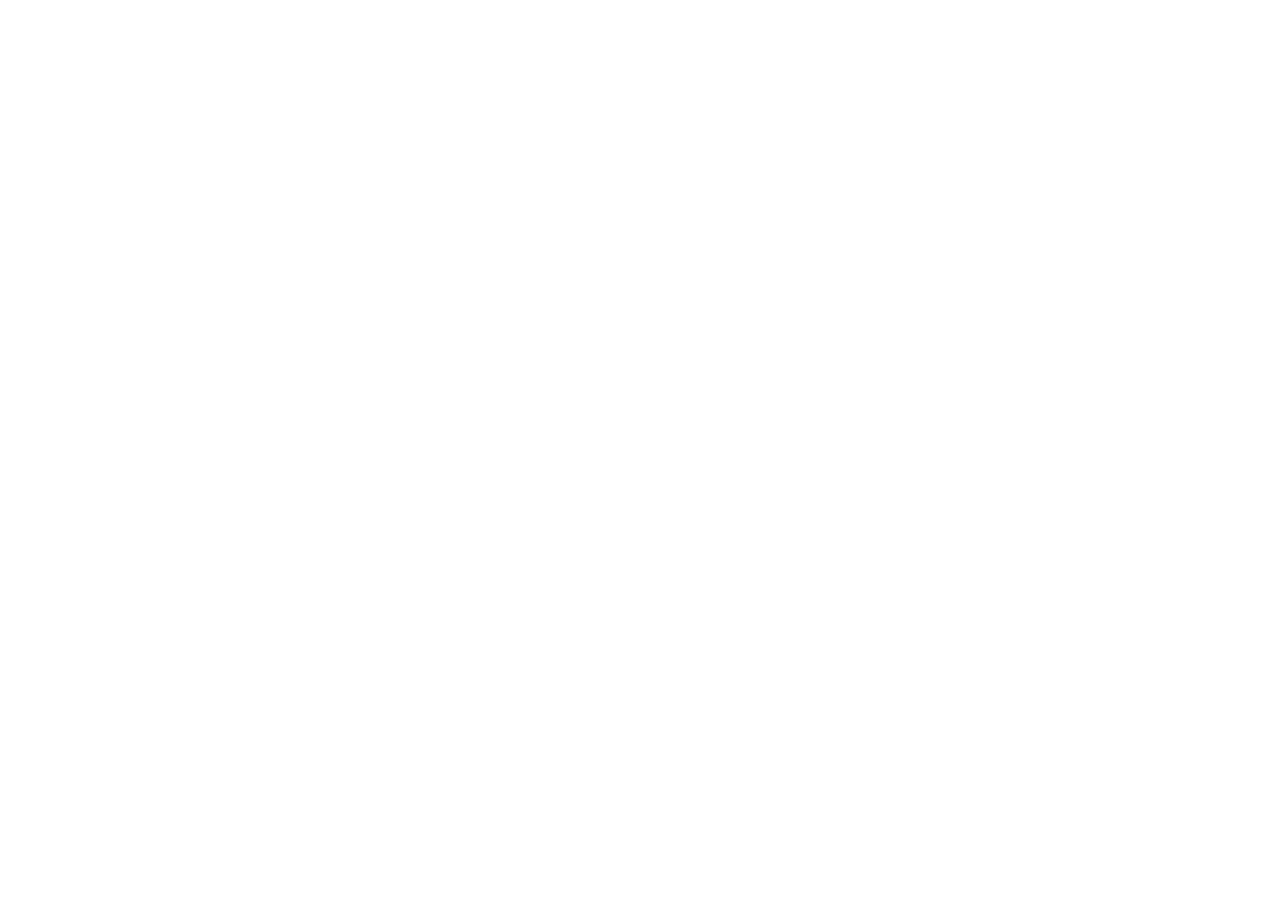
==== phone/index.html @ 84f6d07e "gvf" ====
<!DOCTYPE html>
<html class="nojs html css_verticalspacer" lang="ru-RU">
 <head>

  <meta http-equiv="Content-type" content="text/html;charset=UTF-8"/>
  <meta name="generator" content="2017.0.1.363"/>
  <meta name="viewport" content="width=device-width, initial-scale=1.0"/>
  
  <script type="text/javascript">
   // Update the 'nojs'/'js' class on the html node
document.documentElement.className = document.documentElement.className.replace(/\bnojs\b/g, 'js');

// Check that all required assets are uploaded and up-to-date
if(typeof Muse == "undefined") window.Muse = {}; window.Muse.assets = {"required":["museutils.js", "museconfig.js", "jquery.watch.js", "require.js", "index.css"], "outOfDate":[]};
</script>
  
  <link rel="canonical" href="http://ooley.pro/index.html"/>
  <title>Home</title>
  <!-- CSS -->
  <link rel="stylesheet" type="text/css" href="../css/site_global.css?crc=443350757"/>
  <link rel="stylesheet" type="text/css" href="css/index.css?crc=62426684" id="pagesheet"/>
   </head>
 <body>

  <div class="clearfix borderbox" id="page"><!-- column -->
   <div class="verticalspacer" data-offset-top="0" data-content-above-spacer="0" data-content-below-spacer="570"></div>
  </div>
  <!-- Other scripts -->
  <script type="text/javascript">
   window.Muse.assets.check=function(d){if(!window.Muse.assets.checked){window.Muse.assets.checked=!0;var b={},c=function(a,b){if(window.getComputedStyle){var c=window.getComputedStyle(a,null);return c&&c.getPropertyValue(b)||c&&c[b]||""}if(document.documentElement.currentStyle)return(c=a.currentStyle)&&c[b]||a.style&&a.style[b]||"";return""},a=function(a){if(a.match(/^rgb/))return a=a.replace(/\s+/g,"").match(/([\d\,]+)/gi)[0].split(","),(parseInt(a[0])<<16)+(parseInt(a[1])<<8)+parseInt(a[2]);if(a.match(/^\#/))return parseInt(a.substr(1),
16);return 0},g=function(g){for(var f=document.getElementsByTagName("link"),h=0;h<f.length;h++)if("text/css"==f[h].type){var i=(f[h].href||"").match(/\/?css\/([\w\-]+\.css)\?crc=(\d+)/);if(!i||!i[1]||!i[2])break;b[i[1]]=i[2]}f=document.createElement("div");f.className="version";f.style.cssText="display:none; width:1px; height:1px;";document.getElementsByTagName("body")[0].appendChild(f);for(h=0;h<Muse.assets.required.length;){var i=Muse.assets.required[h],l=i.match(/([\w\-\.]+)\.(\w+)$/),k=l&&l[1]?
l[1]:null,l=l&&l[2]?l[2]:null;switch(l.toLowerCase()){case "css":k=k.replace(/\W/gi,"_").replace(/^([^a-z])/gi,"_$1");f.className+=" "+k;k=a(c(f,"color"));l=a(c(f,"backgroundColor"));k!=0||l!=0?(Muse.assets.required.splice(h,1),"undefined"!=typeof b[i]&&(k!=b[i]>>>24||l!=(b[i]&16777215))&&Muse.assets.outOfDate.push(i)):h++;f.className="version";break;case "js":h++;break;default:throw Error("Unsupported file type: "+l);}}d?d().jquery!="1.8.3"&&Muse.assets.outOfDate.push("jquery-1.8.3.min.js"):Muse.assets.required.push("jquery-1.8.3.min.js");
f.parentNode.removeChild(f);if(Muse.assets.outOfDate.length||Muse.assets.required.length)f="Некоторые файлы на сервере могут отсутствовать или быть некорректными. Очистите кэш-память браузера и повторите попытку. Если проблему не удается устранить, свяжитесь с разработчиками сайта.",g&&Muse.assets.outOfDate.length&&(f+="\nOut of date: "+Muse.assets.outOfDate.join(",")),g&&Muse.assets.required.length&&(f+="\nMissing: "+Muse.assets.required.join(",")),alert(f)};location&&location.search&&location.search.match&&location.search.match(/muse_debug/gi)?setTimeout(function(){g(!0)},5E3):g()}};
var muse_init=function(){require.config({baseUrl:"../"});require(["jquery","museutils","whatinput","jquery.watch"],function(d){var $ = d;$(document).ready(function(){try{
window.Muse.assets.check($);/* body */
Muse.Utils.transformMarkupToFixBrowserProblemsPreInit();/* body */
Muse.Utils.prepHyperlinks(true);/* body */
Muse.Utils.fullPage('#page');/* 100% height page */
Muse.Utils.showWidgetsWhenReady();/* body */
Muse.Utils.transformMarkupToFixBrowserProblems();/* body */
}catch(b){if(b&&"function"==typeof b.notify?b.notify():Muse.Assert.fail("Error calling selector function: "+b),false)throw b;}})})};

</script>
  <!-- RequireJS script -->
  <script src="../scripts/require.js?crc=4159430777" type="text/javascript" async data-main="../scripts/museconfig.js?crc=172512987" onload="if (requirejs) requirejs.onError = function(requireType, requireModule) { if (requireType && requireType.toString && requireType.toString().indexOf && 0 <= requireType.toString().indexOf('#scripterror')) window.Muse.assets.check(); }" onerror="window.Muse.assets.check();"></script>
   </body>
</html>
---- css/site_global.css ----
html{min-height:100%;min-width:100%;-ms-text-size-adjust:none;}body,div,dl,dt,dd,ul,ol,li,nav,h1,h2,h3,h4,h5,h6,pre,code,form,fieldset,legend,input,button,textarea,p,blockquote,th,td,a{margin:0px;padding:0px;border-width:0px;border-style:solid;border-color:transparent;-webkit-transform-origin:left top;-ms-transform-origin:left top;-o-transform-origin:left top;transform-origin:left top;background-repeat:no-repeat;}button.submit-btn{-moz-box-sizing:content-box;-webkit-box-sizing:content-box;box-sizing:content-box;}.transition{-webkit-transition-property:background-image,background-position,background-color,border-color,border-radius,color,font-size,font-style,font-weight,letter-spacing,line-height,text-align,box-shadow,text-shadow,opacity;transition-property:background-image,background-position,background-color,border-color,border-radius,color,font-size,font-style,font-weight,letter-spacing,line-height,text-align,box-shadow,text-shadow,opacity;}.transition *{-webkit-transition:inherit;transition:inherit;}table{border-collapse:collapse;border-spacing:0px;}fieldset,img{border:0px;border-style:solid;-webkit-transform-origin:left top;-ms-transform-origin:left top;-o-transform-origin:left top;transform-origin:left top;}address,caption,cite,code,dfn,em,strong,th,var,optgroup{font-style:inherit;font-weight:inherit;}del,ins{text-decoration:none;}li{list-style:none;}caption,th{text-align:left;}h1,h2,h3,h4,h5,h6{font-size:100%;font-weight:inherit;}input,button,textarea,select,optgroup,option{font-family:inherit;font-size:inherit;font-style:inherit;font-weight:inherit;}.form-grp input,.form-grp textarea{-webkit-appearance:none;-webkit-border-radius:0;}body{font-family:Arial, Helvetica Neue, Helvetica, sans-serif;text-align:left;font-size:14px;line-height:17px;word-wrap:break-word;text-rendering:optimizeLegibility;-moz-font-feature-settings:'liga';-ms-font-feature-settings:'liga';-webkit-font-feature-settings:'liga';font-feature-settings:'liga';}a:link{color:#0000FF;text-decoration:underline;}a:visited{color:#800080;text-decoration:underline;}a:hover{color:#0000FF;text-decoration:underline;}a:active{color:#EE0000;text-decoration:underline;}a.nontext{color:black;text-decoration:none;font-style:normal;font-weight:normal;}.normal_text{color:#000000;direction:ltr;font-family:Arial, Helvetica Neue, Helvetica, sans-serif;font-size:14px;font-style:normal;font-weight:normal;letter-spacing:0px;line-height:17px;text-align:left;text-decoration:none;text-indent:0px;text-transform:none;vertical-align:0px;padding:0px;}.list0 li:before{position:absolute;right:100%;letter-spacing:0px;text-decoration:none;font-weight:normal;font-style:normal;}.rtl-list li:before{right:auto;left:100%;}.nls-None > li:before,.nls-None .list3 > li:before,.nls-None .list6 > li:before{margin-right:6px;content:'•';}.nls-None .list1 > li:before,.nls-None .list4 > li:before,.nls-None .list7 > li:before{margin-right:6px;content:'○';}.nls-None,.nls-None .list1,.nls-None .list2,.nls-None .list3,.nls-None .list4,.nls-None .list5,.nls-None .list6,.nls-None .list7,.nls-None .list8{padding-left:34px;}.nls-None.rtl-list,.nls-None .list1.rtl-list,.nls-None .list2.rtl-list,.nls-None .list3.rtl-list,.nls-None .list4.rtl-list,.nls-None .list5.rtl-list,.nls-None .list6.rtl-list,.nls-None .list7.rtl-list,.nls-None .list8.rtl-list{padding-left:0px;padding-right:34px;}.nls-None .list2 > li:before,.nls-None .list5 > li:before,.nls-None .list8 > li:before{margin-right:6px;content:'-';}.nls-None.rtl-list > li:before,.nls-None .list1.rtl-list > li:before,.nls-None .list2.rtl-list > li:before,.nls-None .list3.rtl-list > li:before,.nls-None .list4.rtl-list > li:before,.nls-None .list5.rtl-list > li:before,.nls-None .list6.rtl-list > li:before,.nls-None .list7.rtl-list > li:before,.nls-None .list8.rtl-list > li:before{margin-right:0px;margin-left:6px;}.TabbedPanelsTab{white-space:nowrap;}.MenuBar .MenuBarView,.MenuBar .SubMenuView{display:block;list-style:none;}.MenuBar .SubMenu{display:none;position:absolute;}.NoWrap{white-space:nowrap;word-wrap:normal;}.rootelem{margin-left:auto;margin-right:auto;}.colelem{display:inline;float:left;clear:both;}.clearfix:after{content:"\0020";visibility:hidden;display:block;height:0px;clear:both;}*:first-child+html .clearfix{zoom:1;}.clip_frame{overflow:hidden;}.popup_anchor{position:relative;width:0px;height:0px;}.popup_element{z-index:100000;}.svg{display:block;vertical-align:top;}span.wrap{content:'';clear:left;display:block;}span.actAsInlineDiv{display:inline-block;}.position_content,.excludeFromNormalFlow{float:left;}.preload_images{position:absolute;overflow:hidden;left:-9999px;top:-9999px;height:1px;width:1px;}.preload{height:1px;width:1px;}.animateStates{-webkit-transition:0.3s ease-in-out;-moz-transition:0.3s ease-in-out;-o-transition:0.3s ease-in-out;transition:0.3s ease-in-out;}[data-whatinput="mouse"] *:focus,[data-whatinput="touch"] *:focus,input:focus,textarea:focus{outline:none;}textarea{resize:none;overflow:auto;}.fld-prompt{pointer-events:none;}.wrapped-input{position:absolute;top:0px;left:0px;background:transparent;border:none;}.submit-btn{z-index:50000;cursor:pointer;}.anchor_item{width:22px;height:18px;}.MenuBar .SubMenuVisible,.MenuBarVertical .SubMenuVisible,.MenuBar .SubMenu .SubMenuVisible,.popup_element.Active,span.actAsPara,.actAsDiv,a.nonblock.nontext,img.block{display:block;}.widget_invisible,.js .invi,.js .mse_pre_init{visibility:hidden;}.ose_ei{visibility:hidden;z-index:0;}.no_vert_scroll{overflow-y:hidden;}.always_vert_scroll{overflow-y:scroll;}.always_horz_scroll{overflow-x:scroll;}.fullscreen{overflow:hidden;left:0px;top:0px;position:fixed;height:100%;width:100%;-moz-box-sizing:border-box;-webkit-box-sizing:border-box;-ms-box-sizing:border-box;box-sizing:border-box;}.fullwidth{position:absolute;}.borderbox{-moz-box-sizing:border-box;-webkit-box-sizing:border-box;-ms-box-sizing:border-box;box-sizing:border-box;}.scroll_wrapper{position:absolute;overflow:auto;left:0px;right:0px;top:0px;bottom:0px;padding-top:0px;padding-bottom:0px;margin-top:0px;margin-bottom:0px;}.browser_width > *{position:absolute;left:0px;right:0px;}.grpelem,.accordion_wrapper{display:inline;float:left;}.fld-checkbox input[type=checkbox],.fld-radiobutton input[type=radio]{position:absolute;overflow:hidden;clip:rect(0px, 0px, 0px, 0px);height:1px;width:1px;margin:-1px;padding:0px;border:0px;}.fld-checkbox input[type=checkbox] + label,.fld-radiobutton input[type=radio] + label{display:inline-block;background-repeat:no-repeat;cursor:pointer;float:left;width:100%;height:100%;}.pointer_cursor,.fld-recaptcha-mode,.fld-recaptcha-refresh,.fld-recaptcha-help{cursor:pointer;}p,h1,h2,h3,h4,h5,h6,ol,ul,span.actAsPara{max-height:1000000px;}.superscript{vertical-align:super;font-size:66%;line-height:0px;}.subscript{vertical-align:sub;font-size:66%;line-height:0px;}.horizontalSlideShow{-ms-touch-action:pan-y;touch-action:pan-y;}.verticalSlideShow{-ms-touch-action:pan-x;touch-action:pan-x;}.colelem100,.verticalspacer{clear:both;}.list0 li,.MenuBar .MenuItemContainer,.SlideShowContentPanel .fullscreen img,.css_verticalspacer .verticalspacer{position:relative;}.popup_element.Inactive,.js .disn,.js .an_invi,.hidden,.breakpoint{display:none;}#muse_css_mq{position:absolute;display:none;background-color:#FFFFFE;}.fluid_height_spacer{width:0.01px;}.muse_check_css{display:none;position:fixed;}@media screen and (-webkit-min-device-pixel-ratio:0){body{text-rendering:auto;}}
---- phone/css/index.css ----
.version.index{color:#000003;background-color:#B88E3C;}#page{z-index:1;min-height:0px;background-image:none;border-width:0px;border-color:#000000;background-color:transparent;padding-bottom:570px;width:100%;max-width:380px;}.css_verticalspacer .verticalspacer{height:calc(100vh - 570px);}#muse_css_mq,.html{background-color:#FFFFFF;}body{position:relative;min-width:320px;}
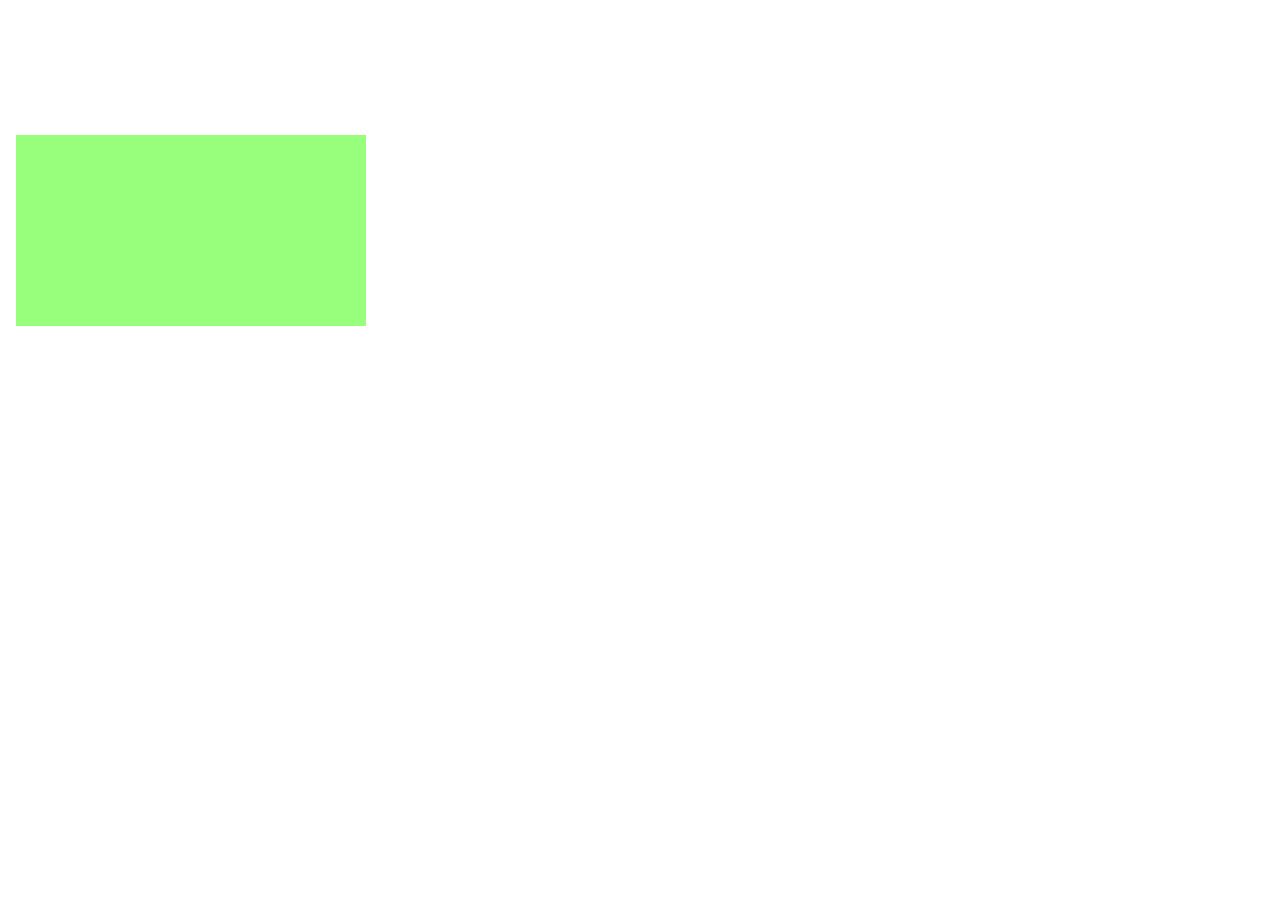
==== commit b564eb7a: "f" ====
--- a/phone/index.html
+++ b/phone/index.html
@@ -18,12 +18,13 @@
   <title>Home</title>
   <!-- CSS -->
   <link rel="stylesheet" type="text/css" href="../css/site_global.css?crc=443350757"/>
-  <link rel="stylesheet" type="text/css" href="css/index.css?crc=62426684" id="pagesheet"/>
+  <link rel="stylesheet" type="text/css" href="css/index.css?crc=4165644948" id="pagesheet"/>
    </head>
  <body>
 
   <div class="clearfix borderbox" id="page"><!-- column -->
-   <div class="verticalspacer" data-offset-top="0" data-content-above-spacer="0" data-content-below-spacer="570"></div>
+   <div class="colelem" id="u1053"><!-- simple frame --></div>
+   <div class="verticalspacer" data-offset-top="326" data-content-above-spacer="326" data-content-below-spacer="244"></div>
   </div>
   <!-- Other scripts -->
   <script type="text/javascript">
--- a/phone/css/index.css
+++ b/phone/css/index.css
@@ -1 +1 @@
-.version.index{color:#000003;background-color:#B88E3C;}#page{z-index:1;min-height:0px;background-image:none;border-width:0px;border-color:#000000;background-color:transparent;padding-bottom:570px;width:100%;max-width:380px;}.css_verticalspacer .verticalspacer{height:calc(100vh - 570px);}#muse_css_mq,.html{background-color:#FFFFFF;}body{position:relative;min-width:320px;}+.version.index{color:#0000F8;background-color:#4AB294;}#page{z-index:1;min-height:191px;background-image:none;border-width:0px;border-color:#000000;background-color:transparent;padding-top:135px;padding-bottom:244px;width:100%;max-width:380px;}#u1053{z-index:2;height:191px;background-color:#98FF7C;position:relative;width:92.11%;margin-left:4.22%;}.css_verticalspacer .verticalspacer{height:calc(100vh - 570px);}#muse_css_mq,.html{background-color:#FFFFFF;}body{position:relative;min-width:320px;}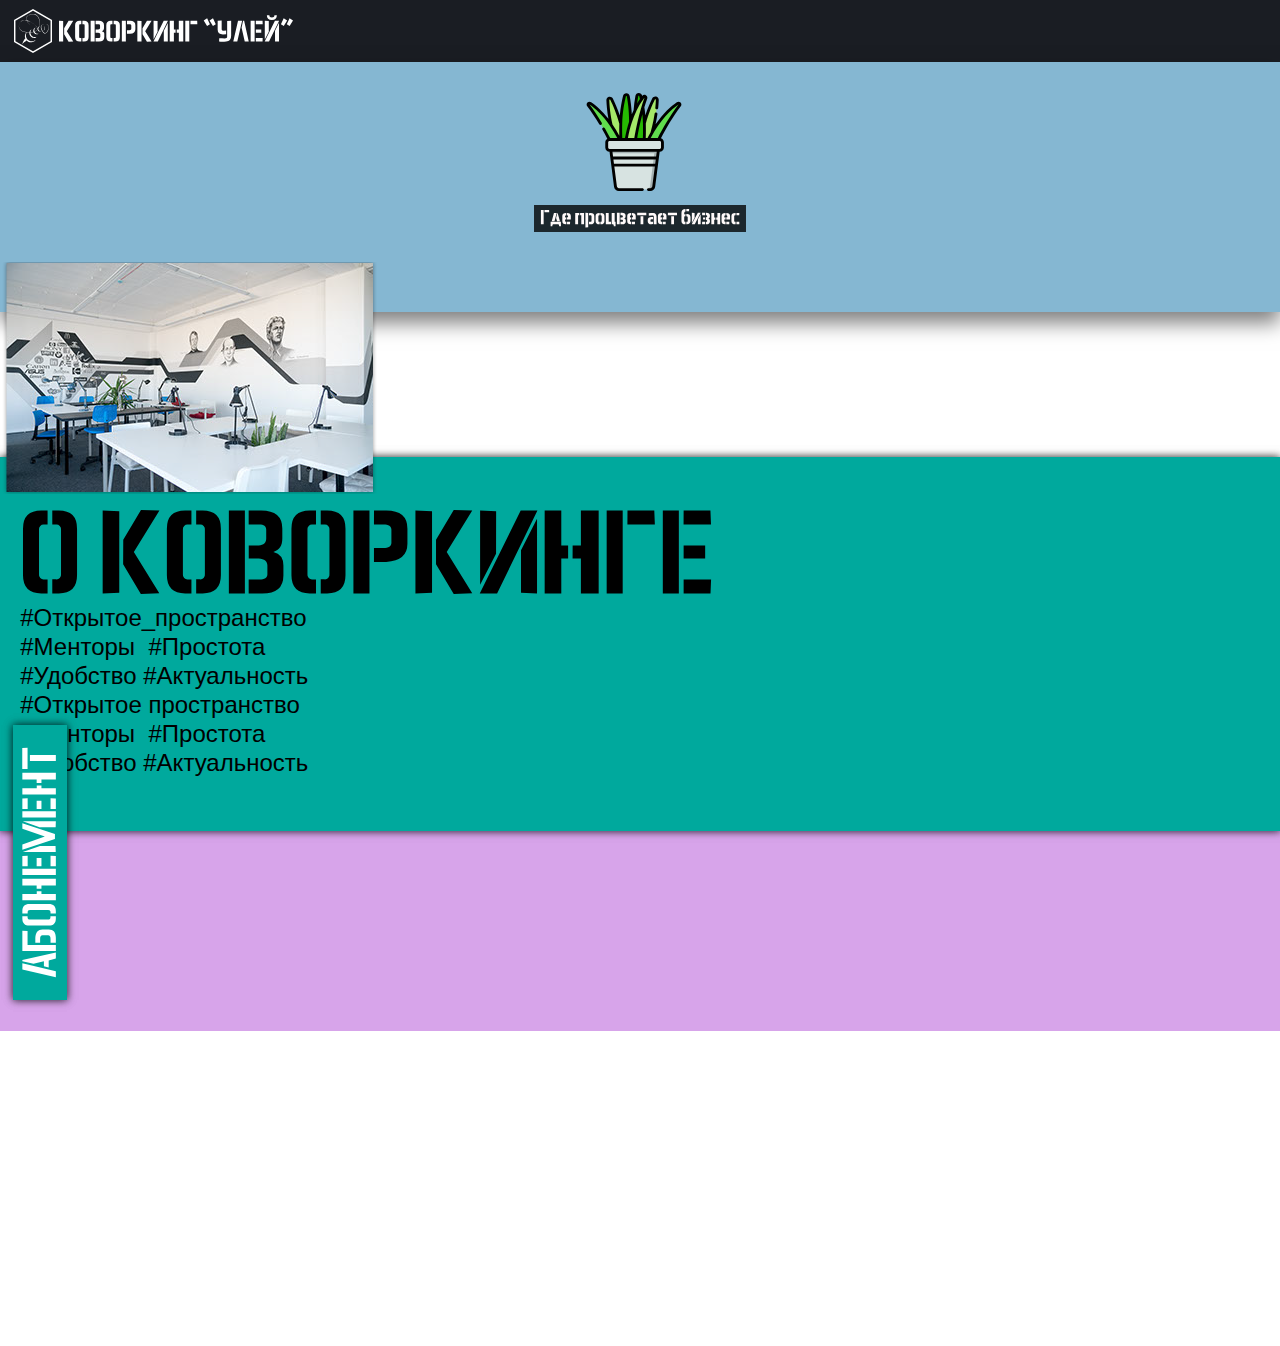
==== commit 22c30c0f: "И" ====
--- a/phone/index.html
+++ b/phone/index.html
@@ -11,20 +11,88 @@
 document.documentElement.className = document.documentElement.className.replace(/\bnojs\b/g, 'js');
 
 // Check that all required assets are uploaded and up-to-date
-if(typeof Muse == "undefined") window.Muse = {}; window.Muse.assets = {"required":["museutils.js", "museconfig.js", "jquery.watch.js", "require.js", "index.css"], "outOfDate":[]};
+if(typeof Muse == "undefined") window.Muse = {}; window.Muse.assets = {"required":["museutils.js", "museconfig.js", "jquery.watch.js", "webpro.js", "musewpslideshow.js", "jquery.museoverlay.js", "touchswipe.js", "require.js", "index.css"], "outOfDate":[]};
 </script>
   
   <link rel="canonical" href="http://ooley.pro/index.html"/>
   <title>Home</title>
   <!-- CSS -->
   <link rel="stylesheet" type="text/css" href="../css/site_global.css?crc=443350757"/>
-  <link rel="stylesheet" type="text/css" href="css/index.css?crc=4165644948" id="pagesheet"/>
+  <link rel="stylesheet" type="text/css" href="css/index.css?crc=65236941" id="pagesheet"/>
    </head>
  <body>
 
   <div class="clearfix borderbox" id="page"><!-- column -->
-   <div class="colelem" id="u1053"><!-- simple frame --></div>
-   <div class="verticalspacer" data-offset-top="326" data-content-above-spacer="326" data-content-below-spacer="244"></div>
+   <div class="browser_width colelem" id="u2845-bw">
+    <div class="clearfix" id="u2845"><!-- group -->
+     <div class="clip_frame grpelem" id="u2870"><!-- svg -->
+      <img class="svg" id="u2871" src="../images/ooley3.svg?crc=3811933852" width="38" height="44" alt="" data-mu-svgfallback="../images/ooley3_poster_.png?crc=19288577"/>
+     </div>
+     <div class="grpelem" id="u2872"><!-- content --></div>
+    </div>
+   </div>
+   <div class="clearfix colelem" id="pu2882"><!-- group -->
+    <div class="browser_width grpelem" id="u2882-bw">
+     <div class="shadow clearfix" id="u2882"><!-- group -->
+      <div class="clearfix grpelem" id="u4113"><!-- column -->
+       <div class="clip_frame colelem" id="u4106"><!-- svg -->
+        <img class="svg" id="u4102" src="../images/grass-2.svg?crc=4199616361" width="98" height="98" alt="" data-mu-svgfallback="../images/grass-2_poster_.png?crc=186884781"/>
+       </div>
+       <div class="clip_frame colelem" id="u3589"><!-- svg -->
+        <img class="svg" id="u3585" src="../images/hvhv.svg?crc=4160268888" width="212" height="27" alt="" data-mu-svgfallback="../images/hvhv_poster_.png?crc=124234468"/>
+       </div>
+      </div>
+     </div>
+    </div>
+    <div class="SlideShowWidget clearfix grpelem" id="slideshowu2910"><!-- none box -->
+     <div class="popup_anchor" id="u2912popup">
+      <div class="SlideShowContentPanel clearfix" id="u2912"><!-- stack box -->
+       <img class="SSSlide ImageInclude grpelem" id="u2913" alt="" src="../images/blank.gif?crc=4208392903" data-width="383" data-height="232" width="383" height="232" data-src="../images/dsc05968-u2913.png?crc=165566382"/><!-- rasterized frame -->
+       <img class="SSSlide invi ImageInclude grpelem" id="u3133" alt="" src="../images/blank.gif?crc=4208392903" data-width="383" data-height="232" width="383" height="232" data-src="../images/dsc05970-u3133.png?crc=3876129170"/><!-- rasterized frame -->
+       <img class="SSSlide invi ImageInclude grpelem" id="u3159" alt="" src="../images/blank.gif?crc=4208392903" data-width="383" data-height="232" width="383" height="232" data-src="../images/dsc05971-u3159.png?crc=148900345"/><!-- rasterized frame -->
+       <img class="SSSlide invi ImageInclude grpelem" id="u3185" alt="" src="../images/blank.gif?crc=4208392903" data-width="383" data-height="232" width="383" height="232" data-src="../images/dsc05972-u3185.png?crc=338287212"/><!-- rasterized frame -->
+       <img class="SSSlide invi ImageInclude grpelem" id="u3211" alt="" src="../images/blank.gif?crc=4208392903" data-width="383" data-height="232" width="383" height="232" data-src="../images/dsc05977-u3211.png?crc=439192691"/><!-- rasterized frame -->
+       <img class="SSSlide invi ImageInclude grpelem" id="u3237" alt="" src="../images/blank.gif?crc=4208392903" data-width="383" data-height="232" width="383" height="232" data-src="../images/dsc05984-u3237.png?crc=238219502"/><!-- rasterized frame -->
+       <img class="SSSlide invi ImageInclude grpelem" id="u3263" alt="" src="../images/blank.gif?crc=4208392903" data-width="383" data-height="232" width="383" height="232" data-src="../images/dsc05986-u3263.png?crc=288313377"/><!-- rasterized frame -->
+       <img class="SSSlide invi ImageInclude grpelem" id="u3289" alt="" src="../images/blank.gif?crc=4208392903" data-width="383" data-height="232" width="383" height="232" data-src="../images/dsc05987-u3289.png?crc=3808518218"/><!-- rasterized frame -->
+       <img class="SSSlide invi ImageInclude grpelem" id="u3315" alt="" src="../images/blank.gif?crc=4208392903" data-width="383" data-height="232" width="383" height="232" data-src="../images/dsc06022-u3315.png?crc=4115179251"/><!-- rasterized frame -->
+       <img class="SSSlide invi ImageInclude grpelem" id="u3341" alt="" src="../images/blank.gif?crc=4208392903" data-width="383" data-height="232" width="383" height="232" data-src="../images/dsc06032-u3341.png?crc=114500009"/><!-- rasterized frame -->
+       <img class="SSSlide invi ImageInclude grpelem" id="u3367" alt="" src="../images/blank.gif?crc=4208392903" data-width="383" data-height="232" width="383" height="232" data-src="../images/dsc06042-u3367.png?crc=3843539462"/><!-- rasterized frame -->
+       <img class="SSSlide invi ImageInclude grpelem" id="u3393" alt="" src="../images/blank.gif?crc=4208392903" data-width="383" data-height="232" width="383" height="232" data-src="../images/dsc06047-u3393.png?crc=4036755690"/><!-- rasterized frame -->
+       <img class="SSSlide invi ImageInclude grpelem" id="u3419" alt="" src="../images/blank.gif?crc=4208392903" data-width="383" data-height="232" width="383" height="232" data-src="../images/dsc06055-u3419.png?crc=263538349"/><!-- rasterized frame -->
+       <img class="SSSlide invi ImageInclude grpelem" id="u3445" alt="" src="../images/blank.gif?crc=4208392903" data-width="383" data-height="232" width="383" height="232" data-src="../images/dsc06065-u3445.png?crc=269460996"/><!-- rasterized frame -->
+       <img class="SSSlide invi ImageInclude grpelem" id="u3471" alt="" src="../images/blank.gif?crc=4208392903" data-width="383" data-height="232" width="383" height="232" data-src="../images/dsc06077-u3471.png?crc=4074139857"/><!-- rasterized frame -->
+       <img class="SSSlide invi ImageInclude grpelem" id="u3497" alt="" src="../images/blank.gif?crc=4208392903" data-width="383" data-height="232" width="383" height="232" data-src="../images/dsc06341-u3497.png?crc=446306492"/><!-- rasterized frame -->
+       <img class="SSSlide invi ImageInclude grpelem" id="u3523" alt="" src="../images/blank.gif?crc=4208392903" data-width="383" data-height="232" width="383" height="232" data-src="../images/dsc06350-u3523.png?crc=156741480"/><!-- rasterized frame -->
+      </div>
+     </div>
+    </div>
+   </div>
+   <div class="clearfix colelem" id="pu4151"><!-- group -->
+    <div class="browser_width grpelem" id="u4151-bw">
+     <div id="u4151"><!-- simple frame --></div>
+    </div>
+    <div class="browser_width grpelem" id="u3549-bw">
+     <div class="shadow clearfix" id="u3549"><!-- column -->
+      <div class="clip_frame colelem" id="u3557"><!-- svg -->
+       <img class="svg svg_mar" id="u3553" src="../images/%d0%bd%d0%bf%d0%b3.svg?crc=519966304" onload="this.style.height=(this.offsetWidth*25/206)+'px'" alt="" data-mu-svgfallback="../images/%d0%bd%d0%bf%d0%b3_poster_.png?crc=3884154389" data-image-width="206" data-image-height="25"/>
+      </div>
+      <div class="clearfix colelem" id="u3564-14"><!-- content -->
+       <p>#Открытое_пространство</p>
+       <p>#Менторы&nbsp; #Простота</p>
+       <p>#Удобство #Актуальность</p>
+       <p>#Открытое пространство</p>
+       <p>#Менторы&nbsp; #Простота</p>
+       <p>#Удобство #Актуальность</p>
+      </div>
+     </div>
+    </div>
+    <div class="shadow grpelem" id="u4126"><!-- content --></div>
+    <div class="clip_frame grpelem" id="u4144" data-mu-ie-matrix="progid:DXImageTransform.Microsoft.Matrix(M11=0,M12=1,M21=-1,M22=0,SizingMethod='auto expand')" data-mu-ie-matrix-dx="184" data-mu-ie-matrix-dy="-184"><!-- svg -->
+     <img class="svg" id="u4140" src="../images/%d1%8b%d0%b2.svg?crc=175055627" width="416" height="48" alt="" data-mu-svgfallback="../images/%d1%8b%d0%b2_poster_.png?crc=82189401"/>
+    </div>
+   </div>
+   <div class="verticalspacer" data-offset-top="1031" data-content-above-spacer="1031" data-content-below-spacer="315"></div>
   </div>
   <!-- Other scripts -->
   <script type="text/javascript">
@@ -32,11 +100,14 @@
 16);return 0},g=function(g){for(var f=document.getElementsByTagName("link"),h=0;h<f.length;h++)if("text/css"==f[h].type){var i=(f[h].href||"").match(/\/?css\/([\w\-]+\.css)\?crc=(\d+)/);if(!i||!i[1]||!i[2])break;b[i[1]]=i[2]}f=document.createElement("div");f.className="version";f.style.cssText="display:none; width:1px; height:1px;";document.getElementsByTagName("body")[0].appendChild(f);for(h=0;h<Muse.assets.required.length;){var i=Muse.assets.required[h],l=i.match(/([\w\-\.]+)\.(\w+)$/),k=l&&l[1]?
 l[1]:null,l=l&&l[2]?l[2]:null;switch(l.toLowerCase()){case "css":k=k.replace(/\W/gi,"_").replace(/^([^a-z])/gi,"_$1");f.className+=" "+k;k=a(c(f,"color"));l=a(c(f,"backgroundColor"));k!=0||l!=0?(Muse.assets.required.splice(h,1),"undefined"!=typeof b[i]&&(k!=b[i]>>>24||l!=(b[i]&16777215))&&Muse.assets.outOfDate.push(i)):h++;f.className="version";break;case "js":h++;break;default:throw Error("Unsupported file type: "+l);}}d?d().jquery!="1.8.3"&&Muse.assets.outOfDate.push("jquery-1.8.3.min.js"):Muse.assets.required.push("jquery-1.8.3.min.js");
 f.parentNode.removeChild(f);if(Muse.assets.outOfDate.length||Muse.assets.required.length)f="Некоторые файлы на сервере могут отсутствовать или быть некорректными. Очистите кэш-память браузера и повторите попытку. Если проблему не удается устранить, свяжитесь с разработчиками сайта.",g&&Muse.assets.outOfDate.length&&(f+="\nOut of date: "+Muse.assets.outOfDate.join(",")),g&&Muse.assets.required.length&&(f+="\nMissing: "+Muse.assets.required.join(",")),alert(f)};location&&location.search&&location.search.match&&location.search.match(/muse_debug/gi)?setTimeout(function(){g(!0)},5E3):g()}};
-var muse_init=function(){require.config({baseUrl:"../"});require(["jquery","museutils","whatinput","jquery.watch"],function(d){var $ = d;$(document).ready(function(){try{
+var muse_init=function(){require.config({baseUrl:"../"});require(["jquery","museutils","whatinput","jquery.watch","webpro","musewpslideshow","jquery.museoverlay","touchswipe"],function(d){var $ = d;$(document).ready(function(){try{
 window.Muse.assets.check($);/* body */
 Muse.Utils.transformMarkupToFixBrowserProblemsPreInit();/* body */
 Muse.Utils.prepHyperlinks(true);/* body */
+Muse.Utils.resizeHeight('.browser_width');/* resize height */
+Muse.Utils.requestAnimationFrame(function() { $('body').addClass('initialized'); });/* mark body as initialized */
 Muse.Utils.fullPage('#page');/* 100% height page */
+Muse.Utils.initWidget('#slideshowu2910', ['#bp_infinity'], function(elem) { var widget = new WebPro.Widget.ContentSlideShow(elem, {autoPlay:true,displayInterval:3500,slideLinkStopsSlideShow:false,transitionStyle:'fading',lightboxEnabled_runtime:false,shuffle:false,transitionDuration:500,enableSwipe:true,elastic:'off',resumeAutoplay:true,resumeAutoplayInterval:3000,playOnce:false,autoActivate_runtime:false}); $(elem).data('widget', widget); return widget; });/* #slideshowu2910 */
 Muse.Utils.showWidgetsWhenReady();/* body */
 Muse.Utils.transformMarkupToFixBrowserProblems();/* body */
 }catch(b){if(b&&"function"==typeof b.notify?b.notify():Muse.Assert.fail("Error calling selector function: "+b),false)throw b;}})})};
--- a/phone/css/index.css
+++ b/phone/css/index.css
@@ -1 +1 @@
-.version.index{color:#0000F8;background-color:#4AB294;}#page{z-index:1;min-height:191px;background-image:none;border-width:0px;border-color:#000000;background-color:transparent;padding-top:135px;padding-bottom:244px;width:100%;max-width:380px;}#u1053{z-index:2;height:191px;background-color:#98FF7C;position:relative;width:92.11%;margin-left:4.22%;}.css_verticalspacer .verticalspacer{height:calc(100vh - 570px);}#muse_css_mq,.html{background-color:#FFFFFF;}body{position:relative;min-width:320px;}+.version.index{color:#000003;background-color:#E36FCD;}#page{z-index:1;min-height:1031px;background-image:none;border-width:0px;border-color:#000000;background-color:transparent;padding-bottom:165px;width:100%;max-width:380px;}#u2845{z-index:3;min-height:53px;background-color:#1A1D23;padding-bottom:9px;}#u2870{z-index:4;width:38px;background-color:transparent;position:relative;margin-right:-10000px;margin-top:9px;left:14px;}#u2871{z-index:5;display:block;}#u2872{z-index:6;width:251px;height:27px;opacity:1;-ms-filter:"progid:DXImageTransform.Microsoft.Alpha(Opacity=100)";filter:alpha(opacity=100);position:relative;margin-right:-10000px;margin-top:15px;left:59px;background:transparent url("../../images/logoup.svg?crc=477102756") no-repeat left top;background-size:234px 27px;}.nosvg #u2872{background-image:url('../../images/logoup_poster_u994.png?crc=3872735482');}.js body{visibility:hidden;}.js body.initialized{visibility:visible;}#u2845-bw{z-index:3;min-height:53px;}#pu2882{z-index:7;width:100%;}#u2882{z-index:7;min-height:170px;box-shadow:0px 11px 19px rgba(0,0,0,0.5);background-color:#85B7D2;padding-bottom:80px;}#u4113{z-index:61;width:212px;border-width:0px;border-color:transparent;background-color:transparent;padding-bottom:0px;position:relative;margin-right:-10000px;margin-top:31px;margin-left:50%;left:-106px;}#u4106{z-index:64;width:98px;background-color:transparent;position:relative;margin-left:50%;left:-55px;}#u4102{z-index:65;display:block;}#u3589{z-index:62;width:212px;background-color:transparent;margin-top:14px;position:relative;margin-left:50%;left:-106px;}#u3585{z-index:63;display:block;}#u2882-bw{z-index:7;min-height:170px;}#slideshowu2910{z-index:9;width:0.01px;height:229px;position:relative;margin-right:-10000px;margin-top:201px;}#u2912{position:absolute;width:380px;height:229px;background-color:transparent;}#u2912popup{z-index:10;}#u2913{z-index:11;display:block;vertical-align:top;margin-right:-10000px;margin-bottom:-3px;position:relative;top:-1px;left:-1px;}#u3133{z-index:13;display:block;vertical-align:top;margin-right:-10000px;margin-bottom:-3px;position:relative;top:-1px;left:-1px;}#u3159{z-index:15;display:block;vertical-align:top;margin-right:-10000px;margin-bottom:-3px;position:relative;top:-1px;left:-1px;}#u3185{z-index:17;display:block;vertical-align:top;margin-right:-10000px;margin-bottom:-3px;position:relative;top:-1px;left:-1px;}#u3211{z-index:19;display:block;vertical-align:top;margin-right:-10000px;margin-bottom:-3px;position:relative;top:-1px;left:-1px;}#u3237{z-index:21;display:block;vertical-align:top;margin-right:-10000px;margin-bottom:-3px;position:relative;top:-1px;left:-1px;}#u3263{z-index:23;display:block;vertical-align:top;margin-right:-10000px;margin-bottom:-3px;position:relative;top:-1px;left:-1px;}#u3289{z-index:25;display:block;vertical-align:top;margin-right:-10000px;margin-bottom:-3px;position:relative;top:-1px;left:-1px;}#u3315{z-index:27;display:block;vertical-align:top;margin-right:-10000px;margin-bottom:-3px;position:relative;top:-1px;left:-1px;}#u3341{z-index:29;display:block;vertical-align:top;margin-right:-10000px;margin-bottom:-3px;position:relative;top:-1px;left:-1px;}#u3367{z-index:31;display:block;vertical-align:top;margin-right:-10000px;margin-bottom:-3px;position:relative;top:-1px;left:-1px;}#u3393{z-index:33;display:block;vertical-align:top;margin-right:-10000px;margin-bottom:-3px;position:relative;top:-1px;left:-1px;}#u3419{z-index:35;display:block;vertical-align:top;margin-right:-10000px;margin-bottom:-3px;position:relative;top:-1px;left:-1px;}#u3445{z-index:37;display:block;vertical-align:top;margin-right:-10000px;margin-bottom:-3px;position:relative;top:-1px;left:-1px;}#u3471{z-index:39;display:block;vertical-align:top;margin-right:-10000px;margin-bottom:-3px;position:relative;top:-1px;left:-1px;}#u3497{z-index:41;display:block;vertical-align:top;margin-right:-10000px;margin-bottom:-3px;position:relative;top:-1px;left:-1px;}#u3523{z-index:43;display:block;vertical-align:top;margin-right:-10000px;margin-bottom:-3px;position:relative;top:-1px;left:-1px;}.SSFirstButton,.SSPreviousButton,.SSNextButton,.SSLastButton,.SSSlideLink,.SSCloseButton{cursor:pointer;}.SSSlideLoading{background:url("../../images/loading.gif?crc=3815509949") no-repeat center center;}#pu4151{z-index:2;margin-top:-35px;width:100%;}#u4151{z-index:2;height:259px;background-color:#D7A4EA;}#u4151-bw{z-index:2;margin-top:315px;height:259px;}#u3549{z-index:8;min-height:215px;box-shadow:0px 0px 8px rgba(0,0,0,0.5),0px 0px 8px rgba(0,0,0,0.5);background-color:#00A99D;padding-top:53px;padding-bottom:47px;}#u3557{z-index:45;background-color:transparent;position:relative;width:54.22%;margin-left:1.58%;}#u3553{z-index:46;display:block;width:100%;}#u3564-14{z-index:47;min-height:181px;background-color:transparent;line-height:29px;text-align:justify;font-size:24px;font-family:Helvetica, Helvetica Neue, Arial, sans-serif;margin-top:9px;position:relative;width:93.43%;margin-left:1.58%;}#u3549-bw{z-index:8;min-height:215px;}#u4126{z-index:66;width:54px;height:275px;box-shadow:0px 0px 8px rgba(0,0,0,0.5),0px 0px 8px rgba(0,0,0,0.5);background-color:#00A99D;position:relative;margin-right:-10000px;margin-top:268px;left:13px;}#u4144{z-index:67;width:416px;background-color:transparent;-webkit-transform:matrix(0,-1,1,0,184,232);-ms-transform:matrix(0,-1,1,0,184,232);transform:matrix(0,-1,1,0,184,232);position:relative;margin-right:-10000px;margin-top:313px;left:-169px;}#u4140{z-index:68;display:block;}.css_verticalspacer .verticalspacer{height:calc(100vh - 1346px);}#muse_css_mq,.html{background-color:#FFFFFF;}body{position:relative;min-width:320px;padding-bottom:150px;}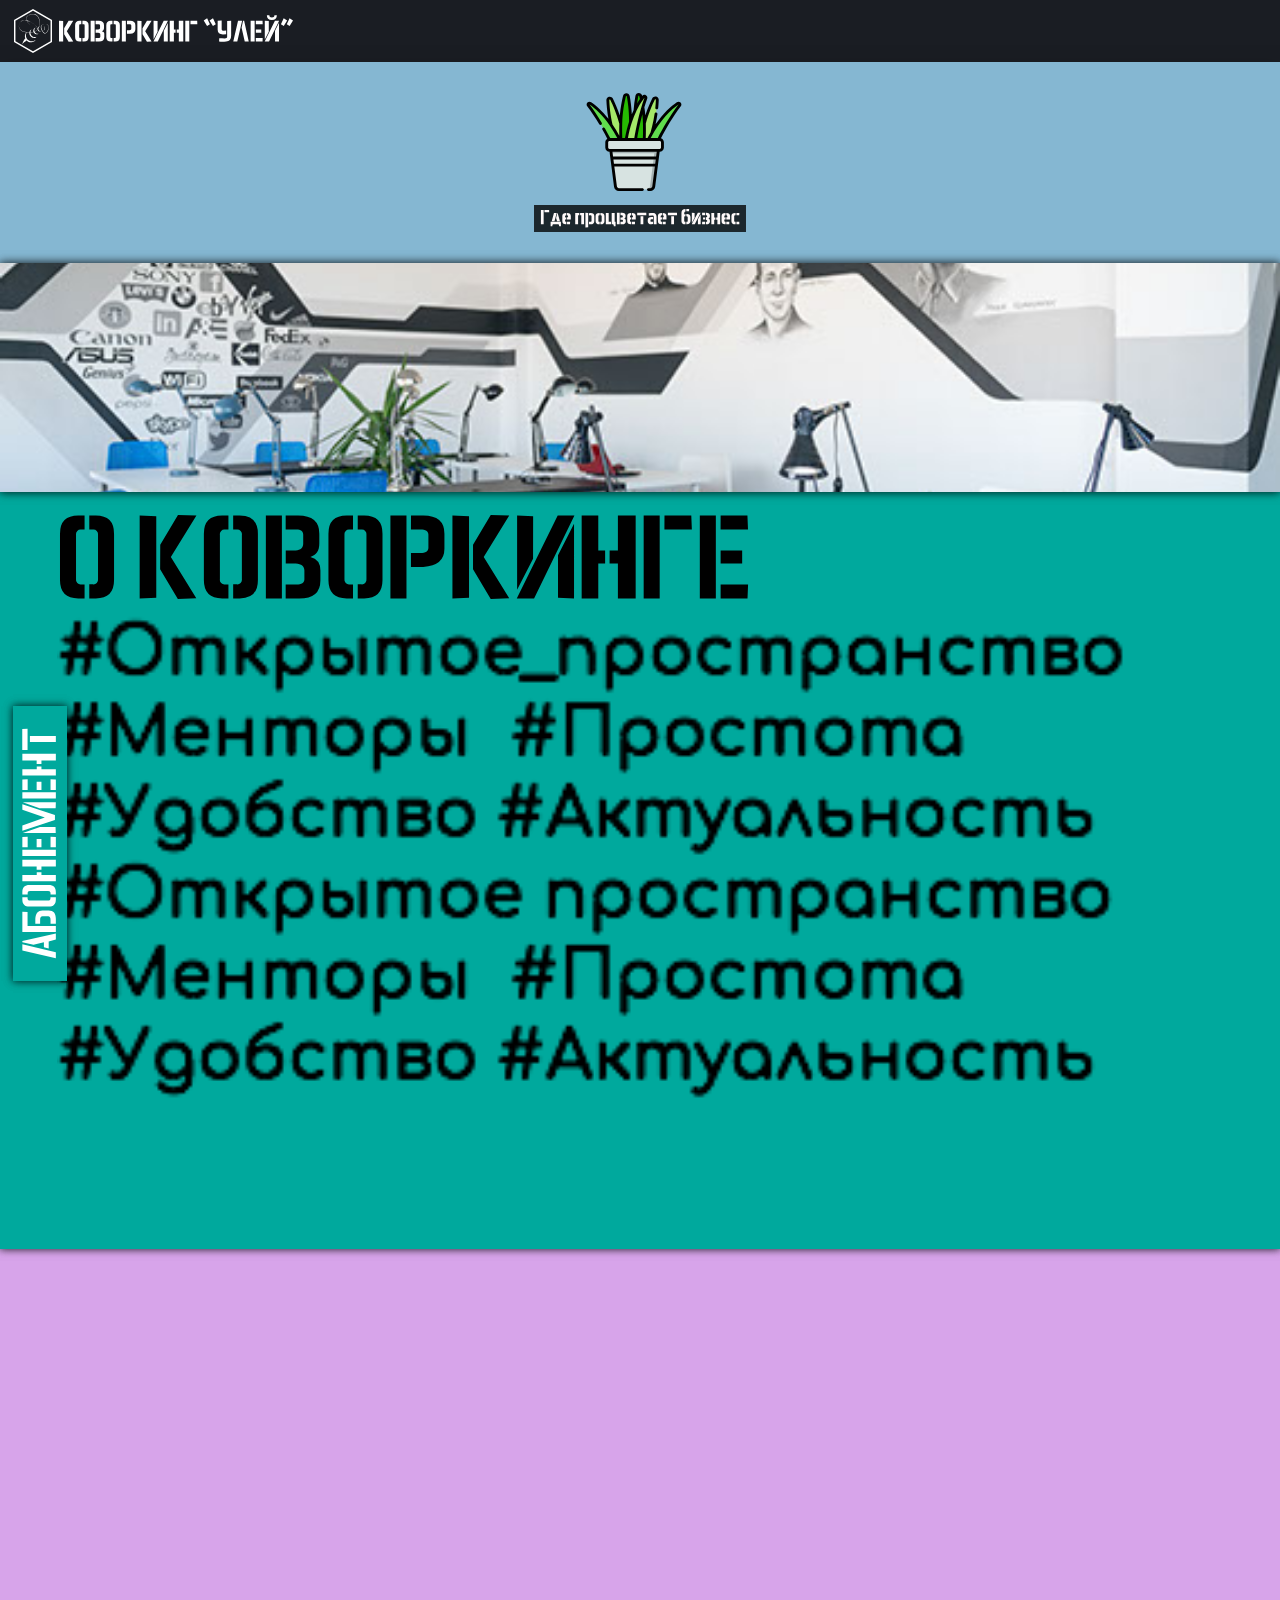
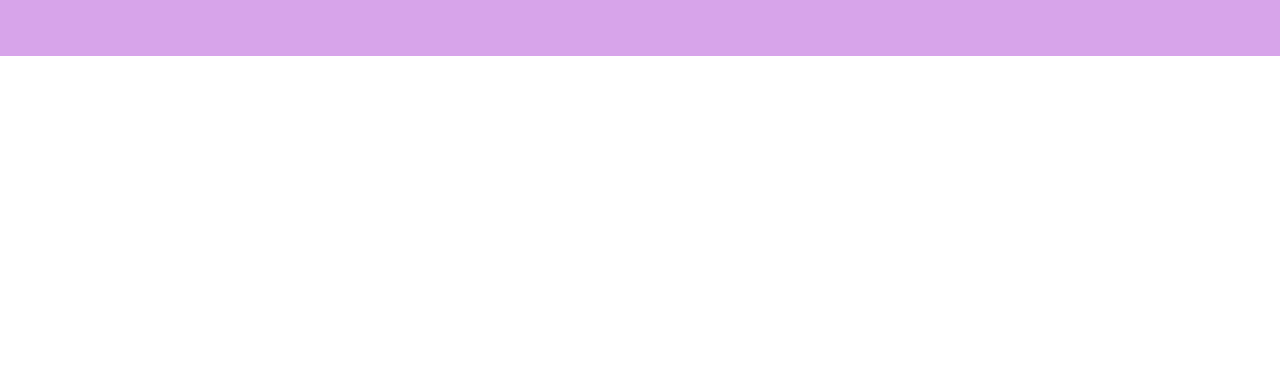
==== commit 95fa2ede: "ма" ====
--- a/phone/index.html
+++ b/phone/index.html
@@ -18,7 +18,7 @@
   <title>Home</title>
   <!-- CSS -->
   <link rel="stylesheet" type="text/css" href="../css/site_global.css?crc=443350757"/>
-  <link rel="stylesheet" type="text/css" href="css/index.css?crc=65236941" id="pagesheet"/>
+  <link rel="stylesheet" type="text/css" href="css/index.css?crc=85308402" id="pagesheet"/>
    </head>
  <body>
 
@@ -44,46 +44,77 @@
       </div>
      </div>
     </div>
-    <div class="SlideShowWidget clearfix grpelem" id="slideshowu2910"><!-- none box -->
+    <div class="SlideShowWidget clearfix HeroFillFrame grpelem" id="slideshowu2910"><!-- none box -->
      <div class="popup_anchor" id="u2912popup">
       <div class="SlideShowContentPanel clearfix" id="u2912"><!-- stack box -->
-       <img class="SSSlide ImageInclude grpelem" id="u2913" alt="" src="../images/blank.gif?crc=4208392903" data-width="383" data-height="232" width="383" height="232" data-src="../images/dsc05968-u2913.png?crc=165566382"/><!-- rasterized frame -->
-       <img class="SSSlide invi ImageInclude grpelem" id="u3133" alt="" src="../images/blank.gif?crc=4208392903" data-width="383" data-height="232" width="383" height="232" data-src="../images/dsc05970-u3133.png?crc=3876129170"/><!-- rasterized frame -->
-       <img class="SSSlide invi ImageInclude grpelem" id="u3159" alt="" src="../images/blank.gif?crc=4208392903" data-width="383" data-height="232" width="383" height="232" data-src="../images/dsc05971-u3159.png?crc=148900345"/><!-- rasterized frame -->
-       <img class="SSSlide invi ImageInclude grpelem" id="u3185" alt="" src="../images/blank.gif?crc=4208392903" data-width="383" data-height="232" width="383" height="232" data-src="../images/dsc05972-u3185.png?crc=338287212"/><!-- rasterized frame -->
-       <img class="SSSlide invi ImageInclude grpelem" id="u3211" alt="" src="../images/blank.gif?crc=4208392903" data-width="383" data-height="232" width="383" height="232" data-src="../images/dsc05977-u3211.png?crc=439192691"/><!-- rasterized frame -->
-       <img class="SSSlide invi ImageInclude grpelem" id="u3237" alt="" src="../images/blank.gif?crc=4208392903" data-width="383" data-height="232" width="383" height="232" data-src="../images/dsc05984-u3237.png?crc=238219502"/><!-- rasterized frame -->
-       <img class="SSSlide invi ImageInclude grpelem" id="u3263" alt="" src="../images/blank.gif?crc=4208392903" data-width="383" data-height="232" width="383" height="232" data-src="../images/dsc05986-u3263.png?crc=288313377"/><!-- rasterized frame -->
-       <img class="SSSlide invi ImageInclude grpelem" id="u3289" alt="" src="../images/blank.gif?crc=4208392903" data-width="383" data-height="232" width="383" height="232" data-src="../images/dsc05987-u3289.png?crc=3808518218"/><!-- rasterized frame -->
-       <img class="SSSlide invi ImageInclude grpelem" id="u3315" alt="" src="../images/blank.gif?crc=4208392903" data-width="383" data-height="232" width="383" height="232" data-src="../images/dsc06022-u3315.png?crc=4115179251"/><!-- rasterized frame -->
-       <img class="SSSlide invi ImageInclude grpelem" id="u3341" alt="" src="../images/blank.gif?crc=4208392903" data-width="383" data-height="232" width="383" height="232" data-src="../images/dsc06032-u3341.png?crc=114500009"/><!-- rasterized frame -->
-       <img class="SSSlide invi ImageInclude grpelem" id="u3367" alt="" src="../images/blank.gif?crc=4208392903" data-width="383" data-height="232" width="383" height="232" data-src="../images/dsc06042-u3367.png?crc=3843539462"/><!-- rasterized frame -->
-       <img class="SSSlide invi ImageInclude grpelem" id="u3393" alt="" src="../images/blank.gif?crc=4208392903" data-width="383" data-height="232" width="383" height="232" data-src="../images/dsc06047-u3393.png?crc=4036755690"/><!-- rasterized frame -->
-       <img class="SSSlide invi ImageInclude grpelem" id="u3419" alt="" src="../images/blank.gif?crc=4208392903" data-width="383" data-height="232" width="383" height="232" data-src="../images/dsc06055-u3419.png?crc=263538349"/><!-- rasterized frame -->
-       <img class="SSSlide invi ImageInclude grpelem" id="u3445" alt="" src="../images/blank.gif?crc=4208392903" data-width="383" data-height="232" width="383" height="232" data-src="../images/dsc06065-u3445.png?crc=269460996"/><!-- rasterized frame -->
-       <img class="SSSlide invi ImageInclude grpelem" id="u3471" alt="" src="../images/blank.gif?crc=4208392903" data-width="383" data-height="232" width="383" height="232" data-src="../images/dsc06077-u3471.png?crc=4074139857"/><!-- rasterized frame -->
-       <img class="SSSlide invi ImageInclude grpelem" id="u3497" alt="" src="../images/blank.gif?crc=4208392903" data-width="383" data-height="232" width="383" height="232" data-src="../images/dsc06341-u3497.png?crc=446306492"/><!-- rasterized frame -->
-       <img class="SSSlide invi ImageInclude grpelem" id="u3523" alt="" src="../images/blank.gif?crc=4208392903" data-width="383" data-height="232" width="383" height="232" data-src="../images/dsc06350-u3523.png?crc=156741480"/><!-- rasterized frame -->
+       <div class="SSSlide shadow clip_frame grpelem" id="u2913"><!-- image -->
+        <img class="ImageInclude" id="u2913_img" data-src="../images/dsc05968.jpg?crc=4098091146" src="../images/blank.gif?crc=4208392903" alt="" data-width="380" data-height="253"/>
+       </div>
+       <div class="SSSlide invi shadow clip_frame grpelem" id="u3133"><!-- image -->
+        <img class="ImageInclude" id="u3133_img" data-src="../images/dsc05970.jpg?crc=4122344535" src="../images/blank.gif?crc=4208392903" alt="" data-width="380" data-height="253"/>
+       </div>
+       <div class="SSSlide invi shadow clip_frame grpelem" id="u3159"><!-- image -->
+        <img class="ImageInclude" id="u3159_img" data-src="../images/dsc05971.jpg?crc=4272014816" src="../images/blank.gif?crc=4208392903" alt="" data-width="380" data-height="253"/>
+       </div>
+       <div class="SSSlide invi shadow clip_frame grpelem" id="u3185"><!-- image -->
+        <img class="ImageInclude" id="u3185_img" data-src="../images/dsc05972.jpg?crc=116444084" src="../images/blank.gif?crc=4208392903" alt="" data-width="380" data-height="253"/>
+       </div>
+       <div class="SSSlide invi shadow clip_frame grpelem" id="u3211"><!-- image -->
+        <img class="ImageInclude" id="u3211_img" data-src="../images/dsc05977.jpg?crc=4250688875" src="../images/blank.gif?crc=4208392903" alt="" data-width="380" data-height="253"/>
+       </div>
+       <div class="SSSlide invi shadow clip_frame grpelem" id="u3237"><!-- image -->
+        <img class="ImageInclude" id="u3237_img" data-src="../images/dsc05984.jpg?crc=4048010086" src="../images/blank.gif?crc=4208392903" alt="" data-width="380" data-height="253"/>
+       </div>
+       <div class="SSSlide invi shadow clip_frame grpelem" id="u3263"><!-- image -->
+        <img class="ImageInclude" id="u3263_img" data-src="../images/dsc05986.jpg?crc=3985087310" src="../images/blank.gif?crc=4208392903" alt="" data-width="380" data-height="253"/>
+       </div>
+       <div class="SSSlide invi shadow clip_frame grpelem" id="u3289"><!-- image -->
+        <img class="ImageInclude" id="u3289_img" data-src="../images/dsc05987.jpg?crc=3920528154" src="../images/blank.gif?crc=4208392903" alt="" data-width="380" data-height="253"/>
+       </div>
+       <div class="SSSlide invi shadow clip_frame grpelem" id="u3315"><!-- image -->
+        <img class="ImageInclude" id="u3315_img" data-src="../images/dsc06022.jpg?crc=68617299" src="../images/blank.gif?crc=4208392903" alt="" data-width="380" data-height="253"/>
+       </div>
+       <div class="SSSlide invi shadow clip_frame grpelem" id="u3341"><!-- image -->
+        <img class="ImageInclude" id="u3341_img" data-src="../images/dsc06032.jpg?crc=4141371665" src="../images/blank.gif?crc=4208392903" alt="" data-width="380" data-height="253"/>
+       </div>
+       <div class="SSSlide invi shadow clip_frame grpelem" id="u3367"><!-- image -->
+        <img class="ImageInclude" id="u3367_img" data-src="../images/dsc06042.jpg?crc=4022250138" src="../images/blank.gif?crc=4208392903" alt="" data-width="380" data-height="253"/>
+       </div>
+       <div class="SSSlide invi shadow clip_frame grpelem" id="u3393"><!-- image -->
+        <img class="ImageInclude" id="u3393_img" data-src="../images/dsc06047.jpg?crc=3920547496" src="../images/blank.gif?crc=4208392903" alt="" data-width="380" data-height="253"/>
+       </div>
+       <div class="SSSlide invi shadow clip_frame grpelem" id="u3419"><!-- image -->
+        <img class="ImageInclude" id="u3419_img" data-src="../images/dsc06055.jpg?crc=3964974384" src="../images/blank.gif?crc=4208392903" alt="" data-width="380" data-height="253"/>
+       </div>
+       <div class="SSSlide invi shadow clip_frame grpelem" id="u3445"><!-- image -->
+        <img class="ImageInclude" id="u3445_img" data-src="../images/dsc06065.jpg?crc=365091147" src="../images/blank.gif?crc=4208392903" alt="" data-width="380" data-height="253"/>
+       </div>
+       <div class="SSSlide invi shadow clip_frame grpelem" id="u3471"><!-- image -->
+        <img class="ImageInclude" id="u3471_img" data-src="../images/dsc06077.jpg?crc=3991661423" src="../images/blank.gif?crc=4208392903" alt="" data-width="380" data-height="253"/>
+       </div>
+       <div class="SSSlide invi shadow clip_frame grpelem" id="u3497"><!-- image -->
+        <img class="ImageInclude" id="u3497_img" data-src="../images/dsc06341.jpg?crc=4109435753" src="../images/blank.gif?crc=4208392903" alt="" data-width="380" data-height="253"/>
+       </div>
+       <div class="SSSlide invi shadow clip_frame grpelem" id="u3523"><!-- image -->
+        <img class="ImageInclude" id="u3523_img" data-src="../images/dsc06350.jpg?crc=302370339" src="../images/blank.gif?crc=4208392903" alt="" data-width="380" data-height="253"/>
+       </div>
       </div>
      </div>
     </div>
    </div>
    <div class="clearfix colelem" id="pu4151"><!-- group -->
     <div class="browser_width grpelem" id="u4151-bw">
-     <div id="u4151"><!-- simple frame --></div>
+     <div class="clearfix" id="u4151"><!-- group -->
+      <img class="grpelem" id="u4159-8" alt="Всего 4500₽" src="../images/u4159-8.png?crc=375623144" data-image-width="283"/><!-- rasterized frame -->
+     </div>
     </div>
     <div class="browser_width grpelem" id="u3549-bw">
      <div class="shadow clearfix" id="u3549"><!-- column -->
-      <div class="clip_frame colelem" id="u3557"><!-- svg -->
-       <img class="svg svg_mar" id="u3553" src="../images/%d0%bd%d0%bf%d0%b3.svg?crc=519966304" onload="this.style.height=(this.offsetWidth*25/206)+'px'" alt="" data-mu-svgfallback="../images/%d0%bd%d0%bf%d0%b3_poster_.png?crc=3884154389" data-image-width="206" data-image-height="25"/>
-      </div>
-      <div class="clearfix colelem" id="u3564-14"><!-- content -->
-       <p>#Открытое_пространство</p>
-       <p>#Менторы&nbsp; #Простота</p>
-       <p>#Удобство #Актуальность</p>
-       <p>#Открытое пространство</p>
-       <p>#Менторы&nbsp; #Простота</p>
-       <p>#Удобство #Актуальность</p>
+      <div class="position_content" id="u3549_position_content">
+       <div class="clip_frame colelem" id="u3557"><!-- svg -->
+        <img class="svg svg_mar" id="u3553" src="../images/%d0%bd%d0%bf%d0%b3.svg?crc=519966304" onload="this.style.height=(this.offsetWidth*25/206)+'px'" alt="" data-mu-svgfallback="../images/%d0%bd%d0%bf%d0%b3_poster_.png?crc=3884154389" data-image-width="206" data-image-height="25"/>
+       </div>
+       <img class="colelem" id="u3564-14" alt="#Открытое_пространство #Менторы #Простота #Удобство #Актуальность #Открытое пространство #Менторы #Простота #Удобство #Актуальность" src="../images/u3564-14.png?crc=89096058" data-image-width="355"/><!-- rasterized frame -->
       </div>
      </div>
     </div>
@@ -107,7 +138,7 @@
 Muse.Utils.resizeHeight('.browser_width');/* resize height */
 Muse.Utils.requestAnimationFrame(function() { $('body').addClass('initialized'); });/* mark body as initialized */
 Muse.Utils.fullPage('#page');/* 100% height page */
-Muse.Utils.initWidget('#slideshowu2910', ['#bp_infinity'], function(elem) { var widget = new WebPro.Widget.ContentSlideShow(elem, {autoPlay:true,displayInterval:3500,slideLinkStopsSlideShow:false,transitionStyle:'fading',lightboxEnabled_runtime:false,shuffle:false,transitionDuration:500,enableSwipe:true,elastic:'off',resumeAutoplay:true,resumeAutoplayInterval:3000,playOnce:false,autoActivate_runtime:false}); $(elem).data('widget', widget); return widget; });/* #slideshowu2910 */
+Muse.Utils.initWidget('#slideshowu2910', ['#bp_infinity'], function(elem) { var widget = new WebPro.Widget.ContentSlideShow(elem, {autoPlay:true,displayInterval:3500,slideLinkStopsSlideShow:false,transitionStyle:'fading',lightboxEnabled_runtime:false,shuffle:false,transitionDuration:500,enableSwipe:true,elastic:'fullWidth',resumeAutoplay:true,resumeAutoplayInterval:3000,playOnce:false,autoActivate_runtime:false}); $(elem).data('widget', widget); return widget; });/* #slideshowu2910 */
 Muse.Utils.showWidgetsWhenReady();/* body */
 Muse.Utils.transformMarkupToFixBrowserProblems();/* body */
 }catch(b){if(b&&"function"==typeof b.notify?b.notify():Muse.Assert.fail("Error calling selector function: "+b),false)throw b;}})})};
--- a/phone/css/index.css
+++ b/phone/css/index.css
@@ -1 +1 @@
-.version.index{color:#000003;background-color:#E36FCD;}#page{z-index:1;min-height:1031px;background-image:none;border-width:0px;border-color:#000000;background-color:transparent;padding-bottom:165px;width:100%;max-width:380px;}#u2845{z-index:3;min-height:53px;background-color:#1A1D23;padding-bottom:9px;}#u2870{z-index:4;width:38px;background-color:transparent;position:relative;margin-right:-10000px;margin-top:9px;left:14px;}#u2871{z-index:5;display:block;}#u2872{z-index:6;width:251px;height:27px;opacity:1;-ms-filter:"progid:DXImageTransform.Microsoft.Alpha(Opacity=100)";filter:alpha(opacity=100);position:relative;margin-right:-10000px;margin-top:15px;left:59px;background:transparent url("../../images/logoup.svg?crc=477102756") no-repeat left top;background-size:234px 27px;}.nosvg #u2872{background-image:url('../../images/logoup_poster_u994.png?crc=3872735482');}.js body{visibility:hidden;}.js body.initialized{visibility:visible;}#u2845-bw{z-index:3;min-height:53px;}#pu2882{z-index:7;width:100%;}#u2882{z-index:7;min-height:170px;box-shadow:0px 11px 19px rgba(0,0,0,0.5);background-color:#85B7D2;padding-bottom:80px;}#u4113{z-index:61;width:212px;border-width:0px;border-color:transparent;background-color:transparent;padding-bottom:0px;position:relative;margin-right:-10000px;margin-top:31px;margin-left:50%;left:-106px;}#u4106{z-index:64;width:98px;background-color:transparent;position:relative;margin-left:50%;left:-55px;}#u4102{z-index:65;display:block;}#u3589{z-index:62;width:212px;background-color:transparent;margin-top:14px;position:relative;margin-left:50%;left:-106px;}#u3585{z-index:63;display:block;}#u2882-bw{z-index:7;min-height:170px;}#slideshowu2910{z-index:9;width:0.01px;height:229px;position:relative;margin-right:-10000px;margin-top:201px;}#u2912{position:absolute;width:380px;height:229px;background-color:transparent;}#u2912popup{z-index:10;}#u2913{z-index:11;display:block;vertical-align:top;margin-right:-10000px;margin-bottom:-3px;position:relative;top:-1px;left:-1px;}#u3133{z-index:13;display:block;vertical-align:top;margin-right:-10000px;margin-bottom:-3px;position:relative;top:-1px;left:-1px;}#u3159{z-index:15;display:block;vertical-align:top;margin-right:-10000px;margin-bottom:-3px;position:relative;top:-1px;left:-1px;}#u3185{z-index:17;display:block;vertical-align:top;margin-right:-10000px;margin-bottom:-3px;position:relative;top:-1px;left:-1px;}#u3211{z-index:19;display:block;vertical-align:top;margin-right:-10000px;margin-bottom:-3px;position:relative;top:-1px;left:-1px;}#u3237{z-index:21;display:block;vertical-align:top;margin-right:-10000px;margin-bottom:-3px;position:relative;top:-1px;left:-1px;}#u3263{z-index:23;display:block;vertical-align:top;margin-right:-10000px;margin-bottom:-3px;position:relative;top:-1px;left:-1px;}#u3289{z-index:25;display:block;vertical-align:top;margin-right:-10000px;margin-bottom:-3px;position:relative;top:-1px;left:-1px;}#u3315{z-index:27;display:block;vertical-align:top;margin-right:-10000px;margin-bottom:-3px;position:relative;top:-1px;left:-1px;}#u3341{z-index:29;display:block;vertical-align:top;margin-right:-10000px;margin-bottom:-3px;position:relative;top:-1px;left:-1px;}#u3367{z-index:31;display:block;vertical-align:top;margin-right:-10000px;margin-bottom:-3px;position:relative;top:-1px;left:-1px;}#u3393{z-index:33;display:block;vertical-align:top;margin-right:-10000px;margin-bottom:-3px;position:relative;top:-1px;left:-1px;}#u3419{z-index:35;display:block;vertical-align:top;margin-right:-10000px;margin-bottom:-3px;position:relative;top:-1px;left:-1px;}#u3445{z-index:37;display:block;vertical-align:top;margin-right:-10000px;margin-bottom:-3px;position:relative;top:-1px;left:-1px;}#u3471{z-index:39;display:block;vertical-align:top;margin-right:-10000px;margin-bottom:-3px;position:relative;top:-1px;left:-1px;}#u3497{z-index:41;display:block;vertical-align:top;margin-right:-10000px;margin-bottom:-3px;position:relative;top:-1px;left:-1px;}#u3523{z-index:43;display:block;vertical-align:top;margin-right:-10000px;margin-bottom:-3px;position:relative;top:-1px;left:-1px;}.SSFirstButton,.SSPreviousButton,.SSNextButton,.SSLastButton,.SSSlideLink,.SSCloseButton{cursor:pointer;}.SSSlideLoading{background:url("../../images/loading.gif?crc=3815509949") no-repeat center center;}#pu4151{z-index:2;margin-top:-35px;width:100%;}#u4151{z-index:2;height:259px;background-color:#D7A4EA;}#u4151-bw{z-index:2;margin-top:315px;height:259px;}#u3549{z-index:8;min-height:215px;box-shadow:0px 0px 8px rgba(0,0,0,0.5),0px 0px 8px rgba(0,0,0,0.5);background-color:#00A99D;padding-top:53px;padding-bottom:47px;}#u3557{z-index:45;background-color:transparent;position:relative;width:54.22%;margin-left:1.58%;}#u3553{z-index:46;display:block;width:100%;}#u3564-14{z-index:47;min-height:181px;background-color:transparent;line-height:29px;text-align:justify;font-size:24px;font-family:Helvetica, Helvetica Neue, Arial, sans-serif;margin-top:9px;position:relative;width:93.43%;margin-left:1.58%;}#u3549-bw{z-index:8;min-height:215px;}#u4126{z-index:66;width:54px;height:275px;box-shadow:0px 0px 8px rgba(0,0,0,0.5),0px 0px 8px rgba(0,0,0,0.5);background-color:#00A99D;position:relative;margin-right:-10000px;margin-top:268px;left:13px;}#u4144{z-index:67;width:416px;background-color:transparent;-webkit-transform:matrix(0,-1,1,0,184,232);-ms-transform:matrix(0,-1,1,0,184,232);transform:matrix(0,-1,1,0,184,232);position:relative;margin-right:-10000px;margin-top:313px;left:-169px;}#u4140{z-index:68;display:block;}.css_verticalspacer .verticalspacer{height:calc(100vh - 1346px);}#muse_css_mq,.html{background-color:#FFFFFF;}body{position:relative;min-width:320px;padding-bottom:150px;}+.version.index{color:#000005;background-color:#15B3F2;}#page{z-index:1;min-height:1031px;background-image:none;border-width:0px;border-color:#000000;background-color:transparent;padding-bottom:165px;width:100%;max-width:380px;}#u2845{z-index:3;min-height:53px;background-color:#1A1D23;padding-bottom:9px;}#u2870{z-index:4;width:38px;background-color:transparent;position:relative;margin-right:-10000px;margin-top:9px;left:14px;}#u2871{z-index:5;display:block;}#u2872{z-index:6;width:251px;height:27px;opacity:1;-ms-filter:"progid:DXImageTransform.Microsoft.Alpha(Opacity=100)";filter:alpha(opacity=100);position:relative;margin-right:-10000px;margin-top:15px;left:59px;background:transparent url("../../images/logoup.svg?crc=477102756") no-repeat left top;background-size:234px 27px;}.nosvg #u2872{background-image:url('../../images/logoup_poster_u994.png?crc=3872735482');}.js body{visibility:hidden;}.js body.initialized{visibility:visible;}#u2845-bw{z-index:3;min-height:53px;}#pu2882{z-index:7;width:100%;}#u2882{z-index:7;min-height:170px;box-shadow:0px 11px 19px rgba(0,0,0,0.5);background-color:#85B7D2;padding-bottom:80px;}#u4113{z-index:69;width:212px;border-width:0px;border-color:transparent;background-color:transparent;padding-bottom:0px;position:relative;margin-right:-10000px;margin-top:31px;margin-left:50%;left:-106px;}#u4106{z-index:72;width:98px;background-color:transparent;position:relative;margin-left:50%;left:-55px;}#u4102{z-index:73;display:block;}#u3589{z-index:70;width:212px;background-color:transparent;margin-top:14px;position:relative;margin-left:50%;left:-106px;}#u3585{z-index:71;display:block;}#u2882-bw{z-index:7;min-height:170px;}#slideshowu2910{z-index:9;width:0.01px;height:229px;position:relative;margin-right:-10000px;margin-top:201px;}#u2912{position:absolute;width:380px;height:229px;background-color:transparent;left:-6px;}#u2912popup{z-index:10;}#u2913{z-index:11;width:380px;height:229px;box-shadow:0px 0px 9px rgba(0,0,0,0.53),0px 0px 9px rgba(0,0,0,0.53);border-width:0px;border-color:transparent;background-color:transparent;margin-right:-10000px;position:relative;}#u3133{z-index:13;width:380px;height:229px;box-shadow:0px 0px 9px rgba(0,0,0,0.53),0px 0px 9px rgba(0,0,0,0.53);border-width:0px;border-color:transparent;background-color:transparent;margin-right:-10000px;position:relative;}#u3159{z-index:15;width:380px;height:229px;box-shadow:0px 0px 9px rgba(0,0,0,0.53),0px 0px 9px rgba(0,0,0,0.53);border-width:0px;border-color:transparent;background-color:transparent;margin-right:-10000px;position:relative;}#u3185{z-index:17;width:380px;height:229px;box-shadow:0px 0px 9px rgba(0,0,0,0.53),0px 0px 9px rgba(0,0,0,0.53);border-width:0px;border-color:transparent;background-color:transparent;margin-right:-10000px;position:relative;}#u3211{z-index:19;width:380px;height:229px;box-shadow:0px 0px 9px rgba(0,0,0,0.53),0px 0px 9px rgba(0,0,0,0.53);border-width:0px;border-color:transparent;background-color:transparent;margin-right:-10000px;position:relative;}#u3237{z-index:21;width:380px;height:229px;box-shadow:0px 0px 9px rgba(0,0,0,0.53),0px 0px 9px rgba(0,0,0,0.53);border-width:0px;border-color:transparent;background-color:transparent;margin-right:-10000px;position:relative;}#u3263{z-index:23;width:380px;height:229px;box-shadow:0px 0px 9px rgba(0,0,0,0.53),0px 0px 9px rgba(0,0,0,0.53);border-width:0px;border-color:transparent;background-color:transparent;margin-right:-10000px;position:relative;}#u3289{z-index:25;width:380px;height:229px;box-shadow:0px 0px 9px rgba(0,0,0,0.53),0px 0px 9px rgba(0,0,0,0.53);border-width:0px;border-color:transparent;background-color:transparent;margin-right:-10000px;position:relative;}#u3315{z-index:27;width:380px;height:229px;box-shadow:0px 0px 9px rgba(0,0,0,0.53),0px 0px 9px rgba(0,0,0,0.53);border-width:0px;border-color:transparent;background-color:transparent;margin-right:-10000px;position:relative;}#u3341{z-index:29;width:380px;height:229px;box-shadow:0px 0px 9px rgba(0,0,0,0.53),0px 0px 9px rgba(0,0,0,0.53);border-width:0px;border-color:transparent;background-color:transparent;margin-right:-10000px;position:relative;}#u3367{z-index:31;width:380px;height:229px;box-shadow:0px 0px 9px rgba(0,0,0,0.53),0px 0px 9px rgba(0,0,0,0.53);border-width:0px;border-color:transparent;background-color:transparent;margin-right:-10000px;position:relative;}#u3393{z-index:33;width:380px;height:229px;box-shadow:0px 0px 9px rgba(0,0,0,0.53),0px 0px 9px rgba(0,0,0,0.53);border-width:0px;border-color:transparent;background-color:transparent;margin-right:-10000px;position:relative;}#u3419{z-index:35;width:380px;height:229px;box-shadow:0px 0px 9px rgba(0,0,0,0.53),0px 0px 9px rgba(0,0,0,0.53);border-width:0px;border-color:transparent;background-color:transparent;margin-right:-10000px;position:relative;}#u3445{z-index:37;width:380px;height:229px;box-shadow:0px 0px 9px rgba(0,0,0,0.53),0px 0px 9px rgba(0,0,0,0.53);border-width:0px;border-color:transparent;background-color:transparent;margin-right:-10000px;position:relative;}#u3471{z-index:39;width:380px;height:229px;box-shadow:0px 0px 9px rgba(0,0,0,0.53),0px 0px 9px rgba(0,0,0,0.53);border-width:0px;border-color:transparent;background-color:transparent;margin-right:-10000px;position:relative;}#u3497{z-index:41;width:380px;height:229px;box-shadow:0px 0px 9px rgba(0,0,0,0.53),0px 0px 9px rgba(0,0,0,0.53);border-width:0px;border-color:transparent;background-color:transparent;margin-right:-10000px;position:relative;}#u3523{z-index:43;width:380px;height:229px;box-shadow:0px 0px 9px rgba(0,0,0,0.53),0px 0px 9px rgba(0,0,0,0.53);border-width:0px;border-color:transparent;background-color:transparent;margin-right:-10000px;position:relative;}.SSFirstButton,.SSPreviousButton,.SSNextButton,.SSLastButton,.SSSlideLink,.SSCloseButton{cursor:pointer;}.SSSlideLoading{background:url("../../images/loading.gif?crc=3815509949") no-repeat center center;}#pu4151{z-index:2;margin-top:-35px;width:100%;}#u4151{z-index:2;min-height:278px;background-color:#D7A4EA;padding-bottom:15px;}#u4159-8{z-index:61;display:block;vertical-align:top;position:relative;margin-right:-10000px;margin-top:14px;width:74.48%;left:21.58%;}#u4151-bw{z-index:2;min-height:278px;margin-top:281px;}#u3549{z-index:8;min-height:280.62500000000034px;box-shadow:0px 0px 8px rgba(0,0,0,0.5),0px 0px 8px rgba(0,0,0,0.5);background-color:#00A99D;padding-bottom:0px;}#u3549_position_content{margin-bottom:-6px;padding-top:58px;width:100%;}#u3557{z-index:45;background-color:transparent;position:relative;width:54.22%;margin-left:4.48%;}#u3553{z-index:46;display:block;width:100%;}#u3564-14{z-index:47;display:block;vertical-align:top;margin-top:12px;position:relative;width:93.43%;margin-left:4.48%;}#u3549-bw{z-index:8;min-height:280.62500000000034px;}#u4126{z-index:74;width:54px;height:275px;box-shadow:0px 0px 8px rgba(0,0,0,0.5),0px 0px 8px rgba(0,0,0,0.5);background-color:#00A99D;position:relative;margin-right:-10000px;margin-top:249px;left:13px;}#u4144{z-index:75;width:416px;background-color:transparent;-webkit-transform:matrix(0,-1,1,0,184,232);-ms-transform:matrix(0,-1,1,0,184,232);transform:matrix(0,-1,1,0,184,232);position:relative;margin-right:-10000px;margin-top:294px;left:-169px;}#u4140{z-index:76;display:block;}.css_verticalspacer .verticalspacer{height:calc(100vh - 1346px);}#muse_css_mq,.html{background-color:#FFFFFF;}body{position:relative;min-width:320px;padding-bottom:150px;}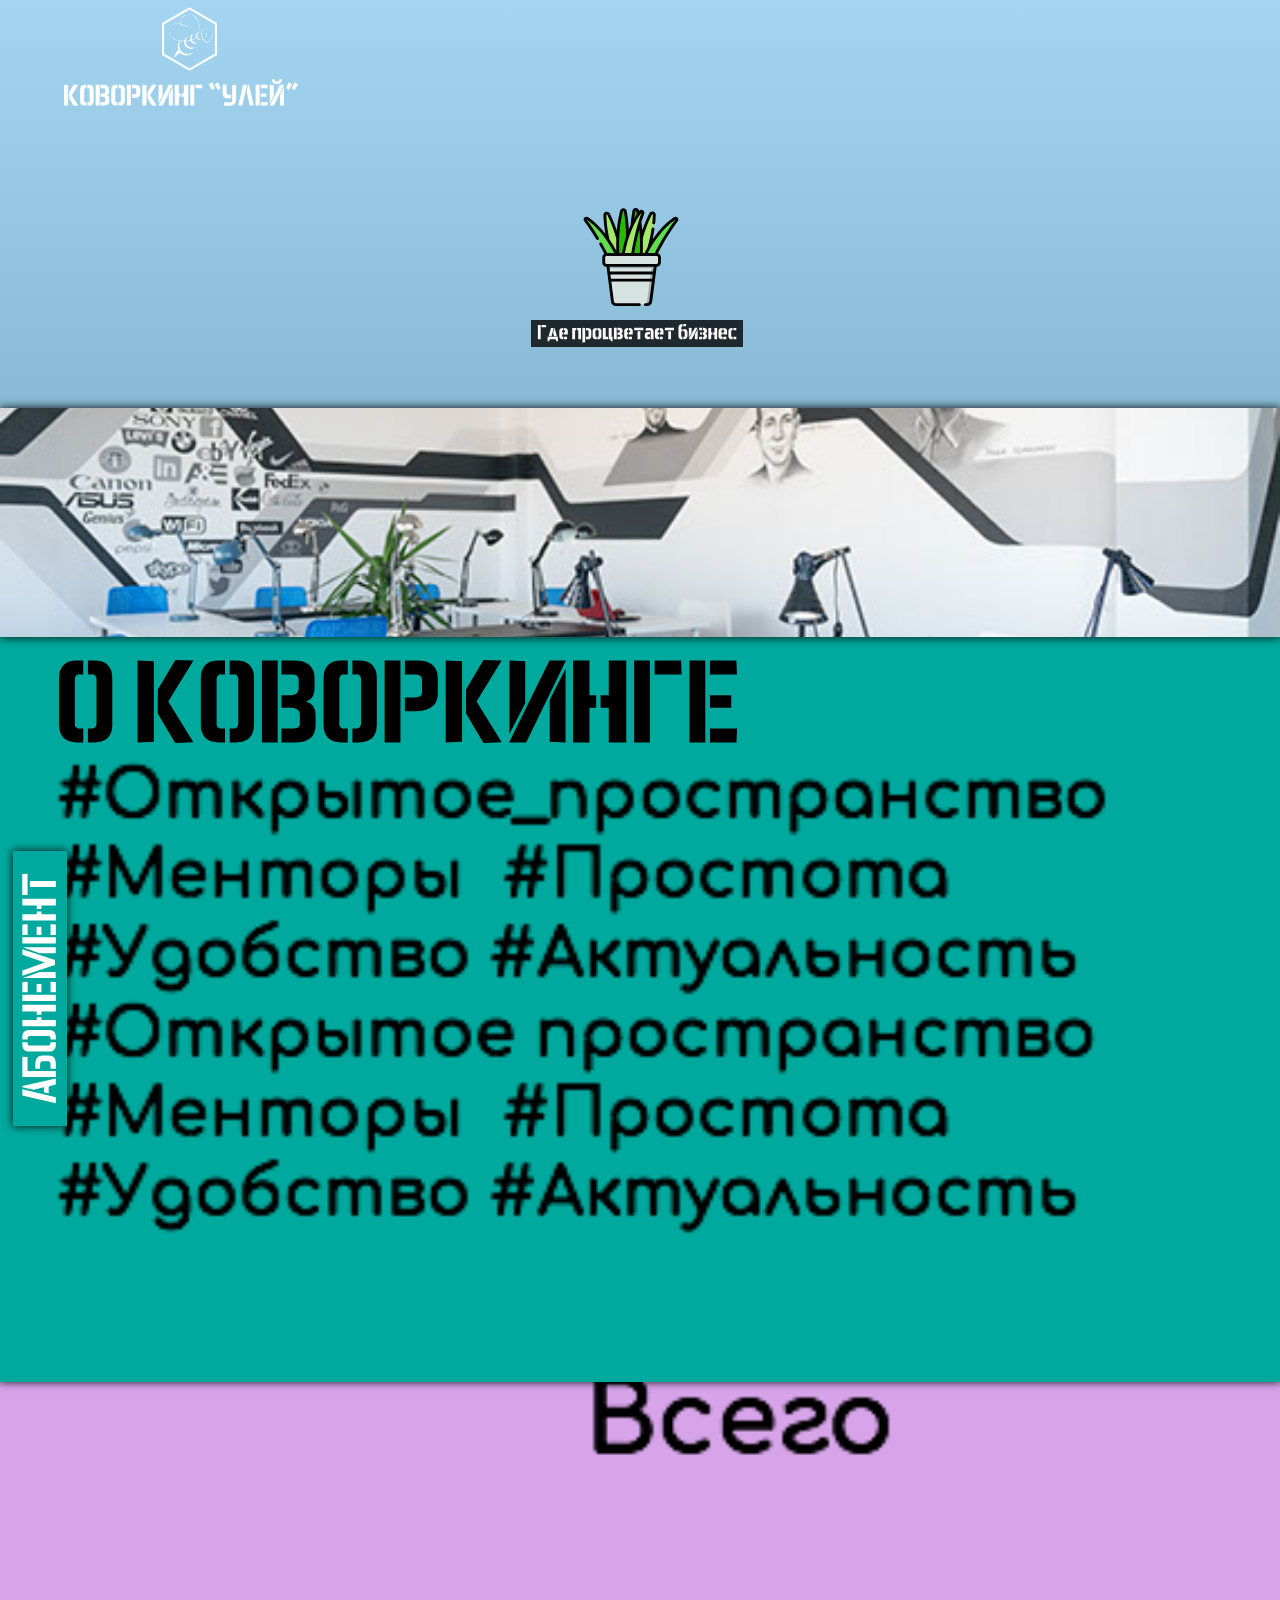
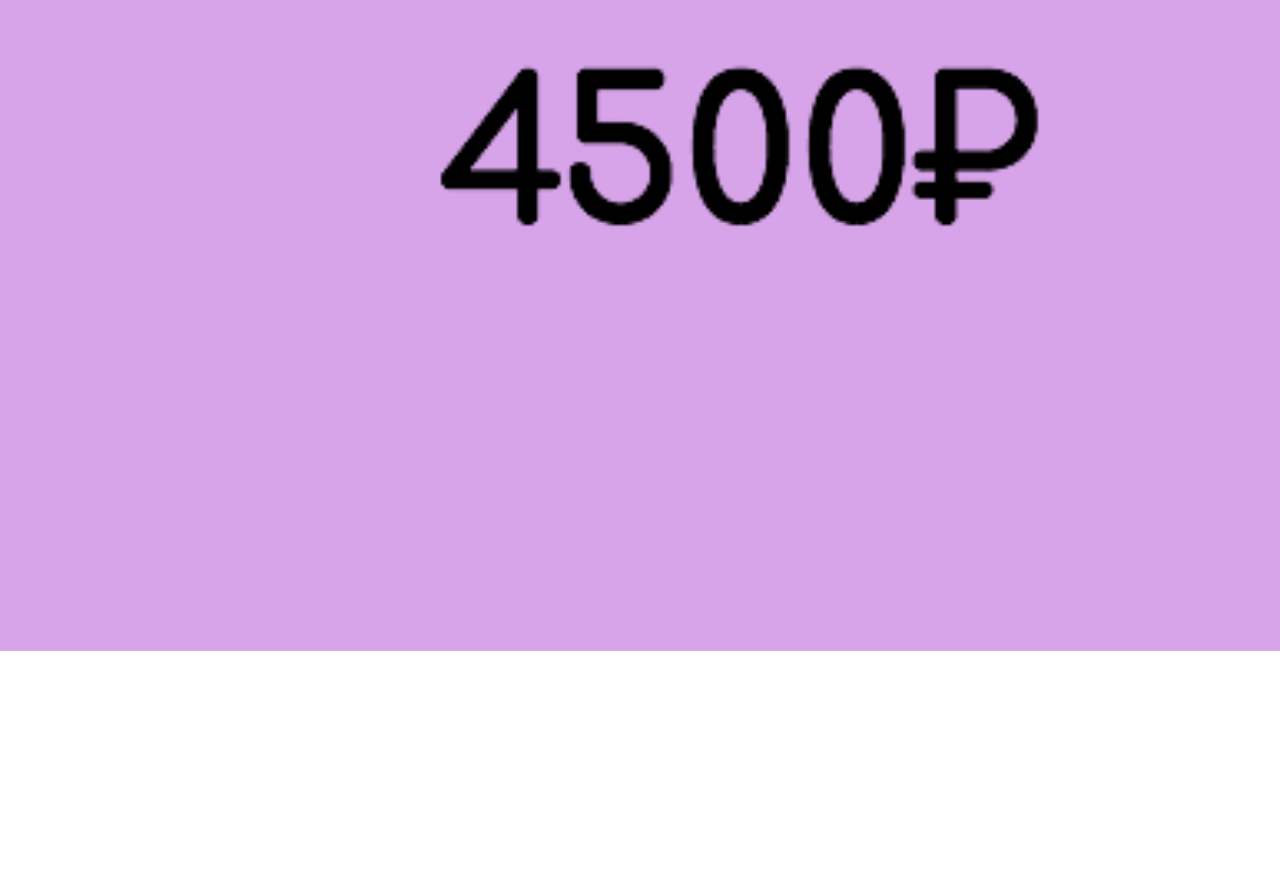
==== commit 56def333: "р" ====
--- a/phone/index.html
+++ b/phone/index.html
@@ -18,97 +18,88 @@
   <title>Home</title>
   <!-- CSS -->
   <link rel="stylesheet" type="text/css" href="../css/site_global.css?crc=443350757"/>
-  <link rel="stylesheet" type="text/css" href="css/index.css?crc=85308402" id="pagesheet"/>
+  <link rel="stylesheet" type="text/css" href="css/index.css?crc=3819473869" id="pagesheet"/>
    </head>
  <body>
 
-  <div class="clearfix borderbox" id="page"><!-- column -->
-   <div class="browser_width colelem" id="u2845-bw">
-    <div class="clearfix" id="u2845"><!-- group -->
-     <div class="clip_frame grpelem" id="u2870"><!-- svg -->
-      <img class="svg" id="u2871" src="../images/ooley3.svg?crc=3811933852" width="38" height="44" alt="" data-mu-svgfallback="../images/ooley3_poster_.png?crc=19288577"/>
+  <div class="clearfix borderbox" id="page"><!-- group -->
+   <div class="clearfix grpelem" id="ppu2882"><!-- column -->
+    <div class="clearfix colelem" id="pu2882"><!-- group -->
+     <div class="browser_width grpelem" id="u2882-bw">
+      <div class="shadow gradient clearfix" id="u2882"><!-- column -->
+       <div class="clip_frame colelem" id="u2870"><!-- svg -->
+        <img class="svg" id="u2871" src="../images/ooley3.svg?crc=3811933852" width="55" height="64" alt="" data-mu-svgfallback="../images/ooley3_poster_.png?crc=165215767"/>
+       </div>
+       <div class="colelem" id="u2872"><!-- content --></div>
+       <div class="clearfix colelem" id="u4113"><!-- column -->
+        <div class="clip_frame colelem" id="u4106"><!-- svg -->
+         <img class="svg" id="u4102" src="../images/grass-2.svg?crc=4199616361" width="98" height="98" alt="" data-mu-svgfallback="../images/grass-2_poster_.png?crc=186884781"/>
+        </div>
+        <div class="clip_frame colelem" id="u3589"><!-- svg -->
+         <img class="svg" id="u3585" src="../images/hvhv.svg?crc=4160268888" width="212" height="27" alt="" data-mu-svgfallback="../images/hvhv_poster_.png?crc=124234468"/>
+        </div>
+       </div>
+      </div>
      </div>
-     <div class="grpelem" id="u2872"><!-- content --></div>
-    </div>
-   </div>
-   <div class="clearfix colelem" id="pu2882"><!-- group -->
-    <div class="browser_width grpelem" id="u2882-bw">
-     <div class="shadow clearfix" id="u2882"><!-- group -->
-      <div class="clearfix grpelem" id="u4113"><!-- column -->
-       <div class="clip_frame colelem" id="u4106"><!-- svg -->
-        <img class="svg" id="u4102" src="../images/grass-2.svg?crc=4199616361" width="98" height="98" alt="" data-mu-svgfallback="../images/grass-2_poster_.png?crc=186884781"/>
-       </div>
-       <div class="clip_frame colelem" id="u3589"><!-- svg -->
-        <img class="svg" id="u3585" src="../images/hvhv.svg?crc=4160268888" width="212" height="27" alt="" data-mu-svgfallback="../images/hvhv_poster_.png?crc=124234468"/>
+     <div class="SlideShowWidget clearfix HeroFillFrame grpelem" id="slideshowu2910"><!-- none box -->
+      <div class="popup_anchor" id="u2912popup">
+       <div class="SlideShowContentPanel clearfix" id="u2912"><!-- stack box -->
+        <div class="SSSlide shadow clip_frame grpelem" id="u2913"><!-- image -->
+         <img class="ImageInclude" id="u2913_img" data-src="../images/dsc05968.jpg?crc=4098091146" src="../images/blank.gif?crc=4208392903" alt="" data-width="380" data-height="253"/>
+        </div>
+        <div class="SSSlide invi shadow clip_frame grpelem" id="u3133"><!-- image -->
+         <img class="ImageInclude" id="u3133_img" data-src="../images/dsc05970.jpg?crc=4122344535" src="../images/blank.gif?crc=4208392903" alt="" data-width="380" data-height="253"/>
+        </div>
+        <div class="SSSlide invi shadow clip_frame grpelem" id="u3159"><!-- image -->
+         <img class="ImageInclude" id="u3159_img" data-src="../images/dsc05971.jpg?crc=4272014816" src="../images/blank.gif?crc=4208392903" alt="" data-width="380" data-height="253"/>
+        </div>
+        <div class="SSSlide invi shadow clip_frame grpelem" id="u3185"><!-- image -->
+         <img class="ImageInclude" id="u3185_img" data-src="../images/dsc05972.jpg?crc=116444084" src="../images/blank.gif?crc=4208392903" alt="" data-width="380" data-height="253"/>
+        </div>
+        <div class="SSSlide invi shadow clip_frame grpelem" id="u3211"><!-- image -->
+         <img class="ImageInclude" id="u3211_img" data-src="../images/dsc05977.jpg?crc=4250688875" src="../images/blank.gif?crc=4208392903" alt="" data-width="380" data-height="253"/>
+        </div>
+        <div class="SSSlide invi shadow clip_frame grpelem" id="u3237"><!-- image -->
+         <img class="ImageInclude" id="u3237_img" data-src="../images/dsc05984.jpg?crc=4048010086" src="../images/blank.gif?crc=4208392903" alt="" data-width="380" data-height="253"/>
+        </div>
+        <div class="SSSlide invi shadow clip_frame grpelem" id="u3263"><!-- image -->
+         <img class="ImageInclude" id="u3263_img" data-src="../images/dsc05986.jpg?crc=3985087310" src="../images/blank.gif?crc=4208392903" alt="" data-width="380" data-height="253"/>
+        </div>
+        <div class="SSSlide invi shadow clip_frame grpelem" id="u3289"><!-- image -->
+         <img class="ImageInclude" id="u3289_img" data-src="../images/dsc05987.jpg?crc=3920528154" src="../images/blank.gif?crc=4208392903" alt="" data-width="380" data-height="253"/>
+        </div>
+        <div class="SSSlide invi shadow clip_frame grpelem" id="u3315"><!-- image -->
+         <img class="ImageInclude" id="u3315_img" data-src="../images/dsc06022.jpg?crc=68617299" src="../images/blank.gif?crc=4208392903" alt="" data-width="380" data-height="253"/>
+        </div>
+        <div class="SSSlide invi shadow clip_frame grpelem" id="u3341"><!-- image -->
+         <img class="ImageInclude" id="u3341_img" data-src="../images/dsc06032.jpg?crc=4141371665" src="../images/blank.gif?crc=4208392903" alt="" data-width="380" data-height="253"/>
+        </div>
+        <div class="SSSlide invi shadow clip_frame grpelem" id="u3367"><!-- image -->
+         <img class="ImageInclude" id="u3367_img" data-src="../images/dsc06042.jpg?crc=4022250138" src="../images/blank.gif?crc=4208392903" alt="" data-width="380" data-height="253"/>
+        </div>
+        <div class="SSSlide invi shadow clip_frame grpelem" id="u3393"><!-- image -->
+         <img class="ImageInclude" id="u3393_img" data-src="../images/dsc06047.jpg?crc=3920547496" src="../images/blank.gif?crc=4208392903" alt="" data-width="380" data-height="253"/>
+        </div>
+        <div class="SSSlide invi shadow clip_frame grpelem" id="u3419"><!-- image -->
+         <img class="ImageInclude" id="u3419_img" data-src="../images/dsc06055.jpg?crc=3964974384" src="../images/blank.gif?crc=4208392903" alt="" data-width="380" data-height="253"/>
+        </div>
+        <div class="SSSlide invi shadow clip_frame grpelem" id="u3445"><!-- image -->
+         <img class="ImageInclude" id="u3445_img" data-src="../images/dsc06065.jpg?crc=365091147" src="../images/blank.gif?crc=4208392903" alt="" data-width="380" data-height="253"/>
+        </div>
+        <div class="SSSlide invi shadow clip_frame grpelem" id="u3471"><!-- image -->
+         <img class="ImageInclude" id="u3471_img" data-src="../images/dsc06077.jpg?crc=3991661423" src="../images/blank.gif?crc=4208392903" alt="" data-width="380" data-height="253"/>
+        </div>
+        <div class="SSSlide invi shadow clip_frame grpelem" id="u3497"><!-- image -->
+         <img class="ImageInclude" id="u3497_img" data-src="../images/dsc06341.jpg?crc=4109435753" src="../images/blank.gif?crc=4208392903" alt="" data-width="380" data-height="253"/>
+        </div>
+        <div class="SSSlide invi shadow clip_frame grpelem" id="u3523"><!-- image -->
+         <img class="ImageInclude" id="u3523_img" data-src="../images/dsc06350.jpg?crc=302370339" src="../images/blank.gif?crc=4208392903" alt="" data-width="380" data-height="253"/>
+        </div>
        </div>
       </div>
      </div>
     </div>
-    <div class="SlideShowWidget clearfix HeroFillFrame grpelem" id="slideshowu2910"><!-- none box -->
-     <div class="popup_anchor" id="u2912popup">
-      <div class="SlideShowContentPanel clearfix" id="u2912"><!-- stack box -->
-       <div class="SSSlide shadow clip_frame grpelem" id="u2913"><!-- image -->
-        <img class="ImageInclude" id="u2913_img" data-src="../images/dsc05968.jpg?crc=4098091146" src="../images/blank.gif?crc=4208392903" alt="" data-width="380" data-height="253"/>
-       </div>
-       <div class="SSSlide invi shadow clip_frame grpelem" id="u3133"><!-- image -->
-        <img class="ImageInclude" id="u3133_img" data-src="../images/dsc05970.jpg?crc=4122344535" src="../images/blank.gif?crc=4208392903" alt="" data-width="380" data-height="253"/>
-       </div>
-       <div class="SSSlide invi shadow clip_frame grpelem" id="u3159"><!-- image -->
-        <img class="ImageInclude" id="u3159_img" data-src="../images/dsc05971.jpg?crc=4272014816" src="../images/blank.gif?crc=4208392903" alt="" data-width="380" data-height="253"/>
-       </div>
-       <div class="SSSlide invi shadow clip_frame grpelem" id="u3185"><!-- image -->
-        <img class="ImageInclude" id="u3185_img" data-src="../images/dsc05972.jpg?crc=116444084" src="../images/blank.gif?crc=4208392903" alt="" data-width="380" data-height="253"/>
-       </div>
-       <div class="SSSlide invi shadow clip_frame grpelem" id="u3211"><!-- image -->
-        <img class="ImageInclude" id="u3211_img" data-src="../images/dsc05977.jpg?crc=4250688875" src="../images/blank.gif?crc=4208392903" alt="" data-width="380" data-height="253"/>
-       </div>
-       <div class="SSSlide invi shadow clip_frame grpelem" id="u3237"><!-- image -->
-        <img class="ImageInclude" id="u3237_img" data-src="../images/dsc05984.jpg?crc=4048010086" src="../images/blank.gif?crc=4208392903" alt="" data-width="380" data-height="253"/>
-       </div>
-       <div class="SSSlide invi shadow clip_frame grpelem" id="u3263"><!-- image -->
-        <img class="ImageInclude" id="u3263_img" data-src="../images/dsc05986.jpg?crc=3985087310" src="../images/blank.gif?crc=4208392903" alt="" data-width="380" data-height="253"/>
-       </div>
-       <div class="SSSlide invi shadow clip_frame grpelem" id="u3289"><!-- image -->
-        <img class="ImageInclude" id="u3289_img" data-src="../images/dsc05987.jpg?crc=3920528154" src="../images/blank.gif?crc=4208392903" alt="" data-width="380" data-height="253"/>
-       </div>
-       <div class="SSSlide invi shadow clip_frame grpelem" id="u3315"><!-- image -->
-        <img class="ImageInclude" id="u3315_img" data-src="../images/dsc06022.jpg?crc=68617299" src="../images/blank.gif?crc=4208392903" alt="" data-width="380" data-height="253"/>
-       </div>
-       <div class="SSSlide invi shadow clip_frame grpelem" id="u3341"><!-- image -->
-        <img class="ImageInclude" id="u3341_img" data-src="../images/dsc06032.jpg?crc=4141371665" src="../images/blank.gif?crc=4208392903" alt="" data-width="380" data-height="253"/>
-       </div>
-       <div class="SSSlide invi shadow clip_frame grpelem" id="u3367"><!-- image -->
-        <img class="ImageInclude" id="u3367_img" data-src="../images/dsc06042.jpg?crc=4022250138" src="../images/blank.gif?crc=4208392903" alt="" data-width="380" data-height="253"/>
-       </div>
-       <div class="SSSlide invi shadow clip_frame grpelem" id="u3393"><!-- image -->
-        <img class="ImageInclude" id="u3393_img" data-src="../images/dsc06047.jpg?crc=3920547496" src="../images/blank.gif?crc=4208392903" alt="" data-width="380" data-height="253"/>
-       </div>
-       <div class="SSSlide invi shadow clip_frame grpelem" id="u3419"><!-- image -->
-        <img class="ImageInclude" id="u3419_img" data-src="../images/dsc06055.jpg?crc=3964974384" src="../images/blank.gif?crc=4208392903" alt="" data-width="380" data-height="253"/>
-       </div>
-       <div class="SSSlide invi shadow clip_frame grpelem" id="u3445"><!-- image -->
-        <img class="ImageInclude" id="u3445_img" data-src="../images/dsc06065.jpg?crc=365091147" src="../images/blank.gif?crc=4208392903" alt="" data-width="380" data-height="253"/>
-       </div>
-       <div class="SSSlide invi shadow clip_frame grpelem" id="u3471"><!-- image -->
-        <img class="ImageInclude" id="u3471_img" data-src="../images/dsc06077.jpg?crc=3991661423" src="../images/blank.gif?crc=4208392903" alt="" data-width="380" data-height="253"/>
-       </div>
-       <div class="SSSlide invi shadow clip_frame grpelem" id="u3497"><!-- image -->
-        <img class="ImageInclude" id="u3497_img" data-src="../images/dsc06341.jpg?crc=4109435753" src="../images/blank.gif?crc=4208392903" alt="" data-width="380" data-height="253"/>
-       </div>
-       <div class="SSSlide invi shadow clip_frame grpelem" id="u3523"><!-- image -->
-        <img class="ImageInclude" id="u3523_img" data-src="../images/dsc06350.jpg?crc=302370339" src="../images/blank.gif?crc=4208392903" alt="" data-width="380" data-height="253"/>
-       </div>
-      </div>
-     </div>
-    </div>
-   </div>
-   <div class="clearfix colelem" id="pu4151"><!-- group -->
-    <div class="browser_width grpelem" id="u4151-bw">
-     <div class="clearfix" id="u4151"><!-- group -->
-      <img class="grpelem" id="u4159-8" alt="Всего 4500₽" src="../images/u4159-8.png?crc=375623144" data-image-width="283"/><!-- rasterized frame -->
-     </div>
-    </div>
-    <div class="browser_width grpelem" id="u3549-bw">
+    <div class="browser_width colelem" id="u3549-bw">
      <div class="shadow clearfix" id="u3549"><!-- column -->
       <div class="position_content" id="u3549_position_content">
        <div class="clip_frame colelem" id="u3557"><!-- svg -->
@@ -118,12 +109,19 @@
       </div>
      </div>
     </div>
+    <div class="browser_width colelem" id="u4151-bw">
+     <div class="clearfix" id="u4151"><!-- group -->
+      <img class="grpelem" id="u4159-8" alt="Всего 4500₽" src="../images/u4159-8.png?crc=375623144" data-image-width="283"/><!-- rasterized frame -->
+     </div>
+    </div>
+   </div>
+   <div class="clearfix grpelem" id="pu4126"><!-- group -->
     <div class="shadow grpelem" id="u4126"><!-- content --></div>
     <div class="clip_frame grpelem" id="u4144" data-mu-ie-matrix="progid:DXImageTransform.Microsoft.Matrix(M11=0,M12=1,M21=-1,M22=0,SizingMethod='auto expand')" data-mu-ie-matrix-dx="184" data-mu-ie-matrix-dy="-184"><!-- svg -->
      <img class="svg" id="u4140" src="../images/%d1%8b%d0%b2.svg?crc=175055627" width="416" height="48" alt="" data-mu-svgfallback="../images/%d1%8b%d0%b2_poster_.png?crc=82189401"/>
     </div>
    </div>
-   <div class="verticalspacer" data-offset-top="1031" data-content-above-spacer="1031" data-content-below-spacer="315"></div>
+   <div class="verticalspacer" data-offset-top="1176" data-content-above-spacer="1176" data-content-below-spacer="221"></div>
   </div>
   <!-- Other scripts -->
   <script type="text/javascript">
--- a/phone/css/index.css
+++ b/phone/css/index.css
@@ -1 +1 @@
-.version.index{color:#000005;background-color:#15B3F2;}#page{z-index:1;min-height:1031px;background-image:none;border-width:0px;border-color:#000000;background-color:transparent;padding-bottom:165px;width:100%;max-width:380px;}#u2845{z-index:3;min-height:53px;background-color:#1A1D23;padding-bottom:9px;}#u2870{z-index:4;width:38px;background-color:transparent;position:relative;margin-right:-10000px;margin-top:9px;left:14px;}#u2871{z-index:5;display:block;}#u2872{z-index:6;width:251px;height:27px;opacity:1;-ms-filter:"progid:DXImageTransform.Microsoft.Alpha(Opacity=100)";filter:alpha(opacity=100);position:relative;margin-right:-10000px;margin-top:15px;left:59px;background:transparent url("../../images/logoup.svg?crc=477102756") no-repeat left top;background-size:234px 27px;}.nosvg #u2872{background-image:url('../../images/logoup_poster_u994.png?crc=3872735482');}.js body{visibility:hidden;}.js body.initialized{visibility:visible;}#u2845-bw{z-index:3;min-height:53px;}#pu2882{z-index:7;width:100%;}#u2882{z-index:7;min-height:170px;box-shadow:0px 11px 19px rgba(0,0,0,0.5);background-color:#85B7D2;padding-bottom:80px;}#u4113{z-index:69;width:212px;border-width:0px;border-color:transparent;background-color:transparent;padding-bottom:0px;position:relative;margin-right:-10000px;margin-top:31px;margin-left:50%;left:-106px;}#u4106{z-index:72;width:98px;background-color:transparent;position:relative;margin-left:50%;left:-55px;}#u4102{z-index:73;display:block;}#u3589{z-index:70;width:212px;background-color:transparent;margin-top:14px;position:relative;margin-left:50%;left:-106px;}#u3585{z-index:71;display:block;}#u2882-bw{z-index:7;min-height:170px;}#slideshowu2910{z-index:9;width:0.01px;height:229px;position:relative;margin-right:-10000px;margin-top:201px;}#u2912{position:absolute;width:380px;height:229px;background-color:transparent;left:-6px;}#u2912popup{z-index:10;}#u2913{z-index:11;width:380px;height:229px;box-shadow:0px 0px 9px rgba(0,0,0,0.53),0px 0px 9px rgba(0,0,0,0.53);border-width:0px;border-color:transparent;background-color:transparent;margin-right:-10000px;position:relative;}#u3133{z-index:13;width:380px;height:229px;box-shadow:0px 0px 9px rgba(0,0,0,0.53),0px 0px 9px rgba(0,0,0,0.53);border-width:0px;border-color:transparent;background-color:transparent;margin-right:-10000px;position:relative;}#u3159{z-index:15;width:380px;height:229px;box-shadow:0px 0px 9px rgba(0,0,0,0.53),0px 0px 9px rgba(0,0,0,0.53);border-width:0px;border-color:transparent;background-color:transparent;margin-right:-10000px;position:relative;}#u3185{z-index:17;width:380px;height:229px;box-shadow:0px 0px 9px rgba(0,0,0,0.53),0px 0px 9px rgba(0,0,0,0.53);border-width:0px;border-color:transparent;background-color:transparent;margin-right:-10000px;position:relative;}#u3211{z-index:19;width:380px;height:229px;box-shadow:0px 0px 9px rgba(0,0,0,0.53),0px 0px 9px rgba(0,0,0,0.53);border-width:0px;border-color:transparent;background-color:transparent;margin-right:-10000px;position:relative;}#u3237{z-index:21;width:380px;height:229px;box-shadow:0px 0px 9px rgba(0,0,0,0.53),0px 0px 9px rgba(0,0,0,0.53);border-width:0px;border-color:transparent;background-color:transparent;margin-right:-10000px;position:relative;}#u3263{z-index:23;width:380px;height:229px;box-shadow:0px 0px 9px rgba(0,0,0,0.53),0px 0px 9px rgba(0,0,0,0.53);border-width:0px;border-color:transparent;background-color:transparent;margin-right:-10000px;position:relative;}#u3289{z-index:25;width:380px;height:229px;box-shadow:0px 0px 9px rgba(0,0,0,0.53),0px 0px 9px rgba(0,0,0,0.53);border-width:0px;border-color:transparent;background-color:transparent;margin-right:-10000px;position:relative;}#u3315{z-index:27;width:380px;height:229px;box-shadow:0px 0px 9px rgba(0,0,0,0.53),0px 0px 9px rgba(0,0,0,0.53);border-width:0px;border-color:transparent;background-color:transparent;margin-right:-10000px;position:relative;}#u3341{z-index:29;width:380px;height:229px;box-shadow:0px 0px 9px rgba(0,0,0,0.53),0px 0px 9px rgba(0,0,0,0.53);border-width:0px;border-color:transparent;background-color:transparent;margin-right:-10000px;position:relative;}#u3367{z-index:31;width:380px;height:229px;box-shadow:0px 0px 9px rgba(0,0,0,0.53),0px 0px 9px rgba(0,0,0,0.53);border-width:0px;border-color:transparent;background-color:transparent;margin-right:-10000px;position:relative;}#u3393{z-index:33;width:380px;height:229px;box-shadow:0px 0px 9px rgba(0,0,0,0.53),0px 0px 9px rgba(0,0,0,0.53);border-width:0px;border-color:transparent;background-color:transparent;margin-right:-10000px;position:relative;}#u3419{z-index:35;width:380px;height:229px;box-shadow:0px 0px 9px rgba(0,0,0,0.53),0px 0px 9px rgba(0,0,0,0.53);border-width:0px;border-color:transparent;background-color:transparent;margin-right:-10000px;position:relative;}#u3445{z-index:37;width:380px;height:229px;box-shadow:0px 0px 9px rgba(0,0,0,0.53),0px 0px 9px rgba(0,0,0,0.53);border-width:0px;border-color:transparent;background-color:transparent;margin-right:-10000px;position:relative;}#u3471{z-index:39;width:380px;height:229px;box-shadow:0px 0px 9px rgba(0,0,0,0.53),0px 0px 9px rgba(0,0,0,0.53);border-width:0px;border-color:transparent;background-color:transparent;margin-right:-10000px;position:relative;}#u3497{z-index:41;width:380px;height:229px;box-shadow:0px 0px 9px rgba(0,0,0,0.53),0px 0px 9px rgba(0,0,0,0.53);border-width:0px;border-color:transparent;background-color:transparent;margin-right:-10000px;position:relative;}#u3523{z-index:43;width:380px;height:229px;box-shadow:0px 0px 9px rgba(0,0,0,0.53),0px 0px 9px rgba(0,0,0,0.53);border-width:0px;border-color:transparent;background-color:transparent;margin-right:-10000px;position:relative;}.SSFirstButton,.SSPreviousButton,.SSNextButton,.SSLastButton,.SSSlideLink,.SSCloseButton{cursor:pointer;}.SSSlideLoading{background:url("../../images/loading.gif?crc=3815509949") no-repeat center center;}#pu4151{z-index:2;margin-top:-35px;width:100%;}#u4151{z-index:2;min-height:278px;background-color:#D7A4EA;padding-bottom:15px;}#u4159-8{z-index:61;display:block;vertical-align:top;position:relative;margin-right:-10000px;margin-top:14px;width:74.48%;left:21.58%;}#u4151-bw{z-index:2;min-height:278px;margin-top:281px;}#u3549{z-index:8;min-height:280.62500000000034px;box-shadow:0px 0px 8px rgba(0,0,0,0.5),0px 0px 8px rgba(0,0,0,0.5);background-color:#00A99D;padding-bottom:0px;}#u3549_position_content{margin-bottom:-6px;padding-top:58px;width:100%;}#u3557{z-index:45;background-color:transparent;position:relative;width:54.22%;margin-left:4.48%;}#u3553{z-index:46;display:block;width:100%;}#u3564-14{z-index:47;display:block;vertical-align:top;margin-top:12px;position:relative;width:93.43%;margin-left:4.48%;}#u3549-bw{z-index:8;min-height:280.62500000000034px;}#u4126{z-index:74;width:54px;height:275px;box-shadow:0px 0px 8px rgba(0,0,0,0.5),0px 0px 8px rgba(0,0,0,0.5);background-color:#00A99D;position:relative;margin-right:-10000px;margin-top:249px;left:13px;}#u4144{z-index:75;width:416px;background-color:transparent;-webkit-transform:matrix(0,-1,1,0,184,232);-ms-transform:matrix(0,-1,1,0,184,232);transform:matrix(0,-1,1,0,184,232);position:relative;margin-right:-10000px;margin-top:294px;left:-169px;}#u4140{z-index:76;display:block;}.css_verticalspacer .verticalspacer{height:calc(100vh - 1346px);}#muse_css_mq,.html{background-color:#FFFFFF;}body{position:relative;min-width:320px;padding-bottom:150px;}+.version.index{color:#0000E3;background-color:#A88BCD;}#page{z-index:1;min-height:1125px;background-image:none;border-width:0px;border-color:#000000;background-color:transparent;padding-bottom:71px;width:100%;max-width:380px;}#ppu2882{z-index:0;margin-right:-10000px;margin-left:-6px;width:101.58%;}#pu2882{z-index:3;width:100%;}#u2882{z-index:3;min-height:339.46224489795907px;box-shadow:0px 11px 19px rgba(0,0,0,0.5);background:-webkit-gradient(linear, center top, center bottom, from(#A3D5F0),color-stop(100%, #85B7D2));background:-webkit-linear-gradient(top,#A3D5F0 ,#85B7D2 100%);background:linear-gradient(to bottom,#A3D5F0 ,#85B7D2 100%);filter:progid:DXImageTransform.Microsoft.gradient(startColorstr=#FFA3D5F0, endColorstr=#FF85B7D2, GradientType=0);-ms-filter:"progid:DXImageTransform.Microsoft.gradient(startColorstr='#FFA3D5F0', endColorstr='#FF85B7D2', GradientType=0)";padding-top:7px;padding-bottom:110.53775510204093px;}#u2870{z-index:74;width:55px;background-color:transparent;margin-left:162px;position:relative;}#u2871{z-index:75;display:block;}#u2872{z-index:73;width:251px;height:27px;opacity:1;-ms-filter:"progid:DXImageTransform.Microsoft.Alpha(Opacity=100)";filter:alpha(opacity=100);margin-left:64px;margin-top:8px;position:relative;background:transparent url("../../images/logoup.svg?crc=477102756") no-repeat left top;background-size:234px 27px;}.nosvg #u2872{background-image:url('../../images/logoup_poster_u994.png?crc=3872735482');}#u4113{z-index:65;width:212px;border-width:0px;border-color:transparent;background-color:transparent;padding-bottom:0px;margin-top:102px;position:relative;margin-left:50%;left:-109px;}#u4106{z-index:68;width:98px;background-color:transparent;position:relative;margin-left:50%;left:-55px;}#u4102{z-index:69;display:block;}#u3589{z-index:66;width:212px;background-color:transparent;margin-top:14px;position:relative;margin-left:50%;left:-106px;}#u3585{z-index:67;display:block;}.js body{visibility:hidden;}.js body.initialized{visibility:visible;}#u2882-bw{z-index:3;min-height:339.46224489795907px;}#slideshowu2910{z-index:5;width:0.01px;height:229px;position:relative;margin-right:-10000px;margin-top:408px;left:1.56%;}#u2912{position:absolute;width:380px;height:229px;background-color:transparent;left:-6px;}#u2912popup{z-index:6;}#u2913{z-index:7;width:380px;height:229px;box-shadow:0px 0px 9px rgba(0,0,0,0.53),0px 0px 9px rgba(0,0,0,0.53);border-width:0px;border-color:transparent;background-color:transparent;margin-right:-10000px;position:relative;}#u3133{z-index:9;width:380px;height:229px;box-shadow:0px 0px 9px rgba(0,0,0,0.53),0px 0px 9px rgba(0,0,0,0.53);border-width:0px;border-color:transparent;background-color:transparent;margin-right:-10000px;position:relative;}#u3159{z-index:11;width:380px;height:229px;box-shadow:0px 0px 9px rgba(0,0,0,0.53),0px 0px 9px rgba(0,0,0,0.53);border-width:0px;border-color:transparent;background-color:transparent;margin-right:-10000px;position:relative;}#u3185{z-index:13;width:380px;height:229px;box-shadow:0px 0px 9px rgba(0,0,0,0.53),0px 0px 9px rgba(0,0,0,0.53);border-width:0px;border-color:transparent;background-color:transparent;margin-right:-10000px;position:relative;}#u3211{z-index:15;width:380px;height:229px;box-shadow:0px 0px 9px rgba(0,0,0,0.53),0px 0px 9px rgba(0,0,0,0.53);border-width:0px;border-color:transparent;background-color:transparent;margin-right:-10000px;position:relative;}#u3237{z-index:17;width:380px;height:229px;box-shadow:0px 0px 9px rgba(0,0,0,0.53),0px 0px 9px rgba(0,0,0,0.53);border-width:0px;border-color:transparent;background-color:transparent;margin-right:-10000px;position:relative;}#u3263{z-index:19;width:380px;height:229px;box-shadow:0px 0px 9px rgba(0,0,0,0.53),0px 0px 9px rgba(0,0,0,0.53);border-width:0px;border-color:transparent;background-color:transparent;margin-right:-10000px;position:relative;}#u3289{z-index:21;width:380px;height:229px;box-shadow:0px 0px 9px rgba(0,0,0,0.53),0px 0px 9px rgba(0,0,0,0.53);border-width:0px;border-color:transparent;background-color:transparent;margin-right:-10000px;position:relative;}#u3315{z-index:23;width:380px;height:229px;box-shadow:0px 0px 9px rgba(0,0,0,0.53),0px 0px 9px rgba(0,0,0,0.53);border-width:0px;border-color:transparent;background-color:transparent;margin-right:-10000px;position:relative;}#u3341{z-index:25;width:380px;height:229px;box-shadow:0px 0px 9px rgba(0,0,0,0.53),0px 0px 9px rgba(0,0,0,0.53);border-width:0px;border-color:transparent;background-color:transparent;margin-right:-10000px;position:relative;}#u3367{z-index:27;width:380px;height:229px;box-shadow:0px 0px 9px rgba(0,0,0,0.53),0px 0px 9px rgba(0,0,0,0.53);border-width:0px;border-color:transparent;background-color:transparent;margin-right:-10000px;position:relative;}#u3393{z-index:29;width:380px;height:229px;box-shadow:0px 0px 9px rgba(0,0,0,0.53),0px 0px 9px rgba(0,0,0,0.53);border-width:0px;border-color:transparent;background-color:transparent;margin-right:-10000px;position:relative;}#u3419{z-index:31;width:380px;height:229px;box-shadow:0px 0px 9px rgba(0,0,0,0.53),0px 0px 9px rgba(0,0,0,0.53);border-width:0px;border-color:transparent;background-color:transparent;margin-right:-10000px;position:relative;}#u3445{z-index:33;width:380px;height:229px;box-shadow:0px 0px 9px rgba(0,0,0,0.53),0px 0px 9px rgba(0,0,0,0.53);border-width:0px;border-color:transparent;background-color:transparent;margin-right:-10000px;position:relative;}#u3471{z-index:35;width:380px;height:229px;box-shadow:0px 0px 9px rgba(0,0,0,0.53),0px 0px 9px rgba(0,0,0,0.53);border-width:0px;border-color:transparent;background-color:transparent;margin-right:-10000px;position:relative;}#u3497{z-index:37;width:380px;height:229px;box-shadow:0px 0px 9px rgba(0,0,0,0.53),0px 0px 9px rgba(0,0,0,0.53);border-width:0px;border-color:transparent;background-color:transparent;margin-right:-10000px;position:relative;}#u3523{z-index:39;width:380px;height:229px;box-shadow:0px 0px 9px rgba(0,0,0,0.53),0px 0px 9px rgba(0,0,0,0.53);border-width:0px;border-color:transparent;background-color:transparent;margin-right:-10000px;position:relative;}.SSFirstButton,.SSPreviousButton,.SSNextButton,.SSLastButton,.SSSlideLink,.SSCloseButton{cursor:pointer;}.SSSlideLoading{background:url("../../images/loading.gif?crc=3815509949") no-repeat center center;}#u3549{z-index:4;min-height:280.62500000000034px;box-shadow:0px 0px 8px rgba(0,0,0,0.5),0px 0px 8px rgba(0,0,0,0.5);background-color:#00A99D;padding-bottom:0px;}#u3549_position_content{margin-bottom:-6px;padding-top:58px;width:100%;}#u3557{z-index:41;background-color:transparent;position:relative;width:53.37%;margin-left:4.41%;}#u3553{z-index:42;display:block;width:100%;}#u3564-14{z-index:43;display:block;vertical-align:top;margin-top:12px;position:relative;width:91.97%;margin-left:4.41%;}#u3549-bw{z-index:4;min-height:280.62500000000034px;margin-top:-35px;margin-bottom:-35px;}#u4151{z-index:2;min-height:278px;background-color:#D7A4EA;padding-bottom:15px;}#u4159-8{z-index:57;display:block;vertical-align:top;position:relative;margin-right:-10000px;margin-top:14px;width:73.32%;left:21.25%;}#u4151-bw{z-index:2;min-height:278px;}#pu4126{z-index:70;width:0.01px;padding-bottom:1px;margin-right:-10000px;margin-top:712px;margin-left:13px;}#u4126{z-index:70;width:54px;height:275px;box-shadow:0px 0px 8px rgba(0,0,0,0.5),0px 0px 8px rgba(0,0,0,0.5);background-color:#00A99D;position:relative;margin-right:-10000px;margin-top:139px;}#u4144{z-index:71;width:416px;background-color:transparent;-webkit-transform:matrix(0,-1,1,0,184,232);-ms-transform:matrix(0,-1,1,0,184,232);transform:matrix(0,-1,1,0,184,232);position:relative;margin-right:-10000px;margin-top:184px;left:-182px;}#u4140{z-index:72;display:block;}.css_verticalspacer .verticalspacer{height:calc(100vh - 1397px);}#muse_css_mq,.html{background-color:#FFFFFF;}body{position:relative;min-width:320px;padding-bottom:150px;}